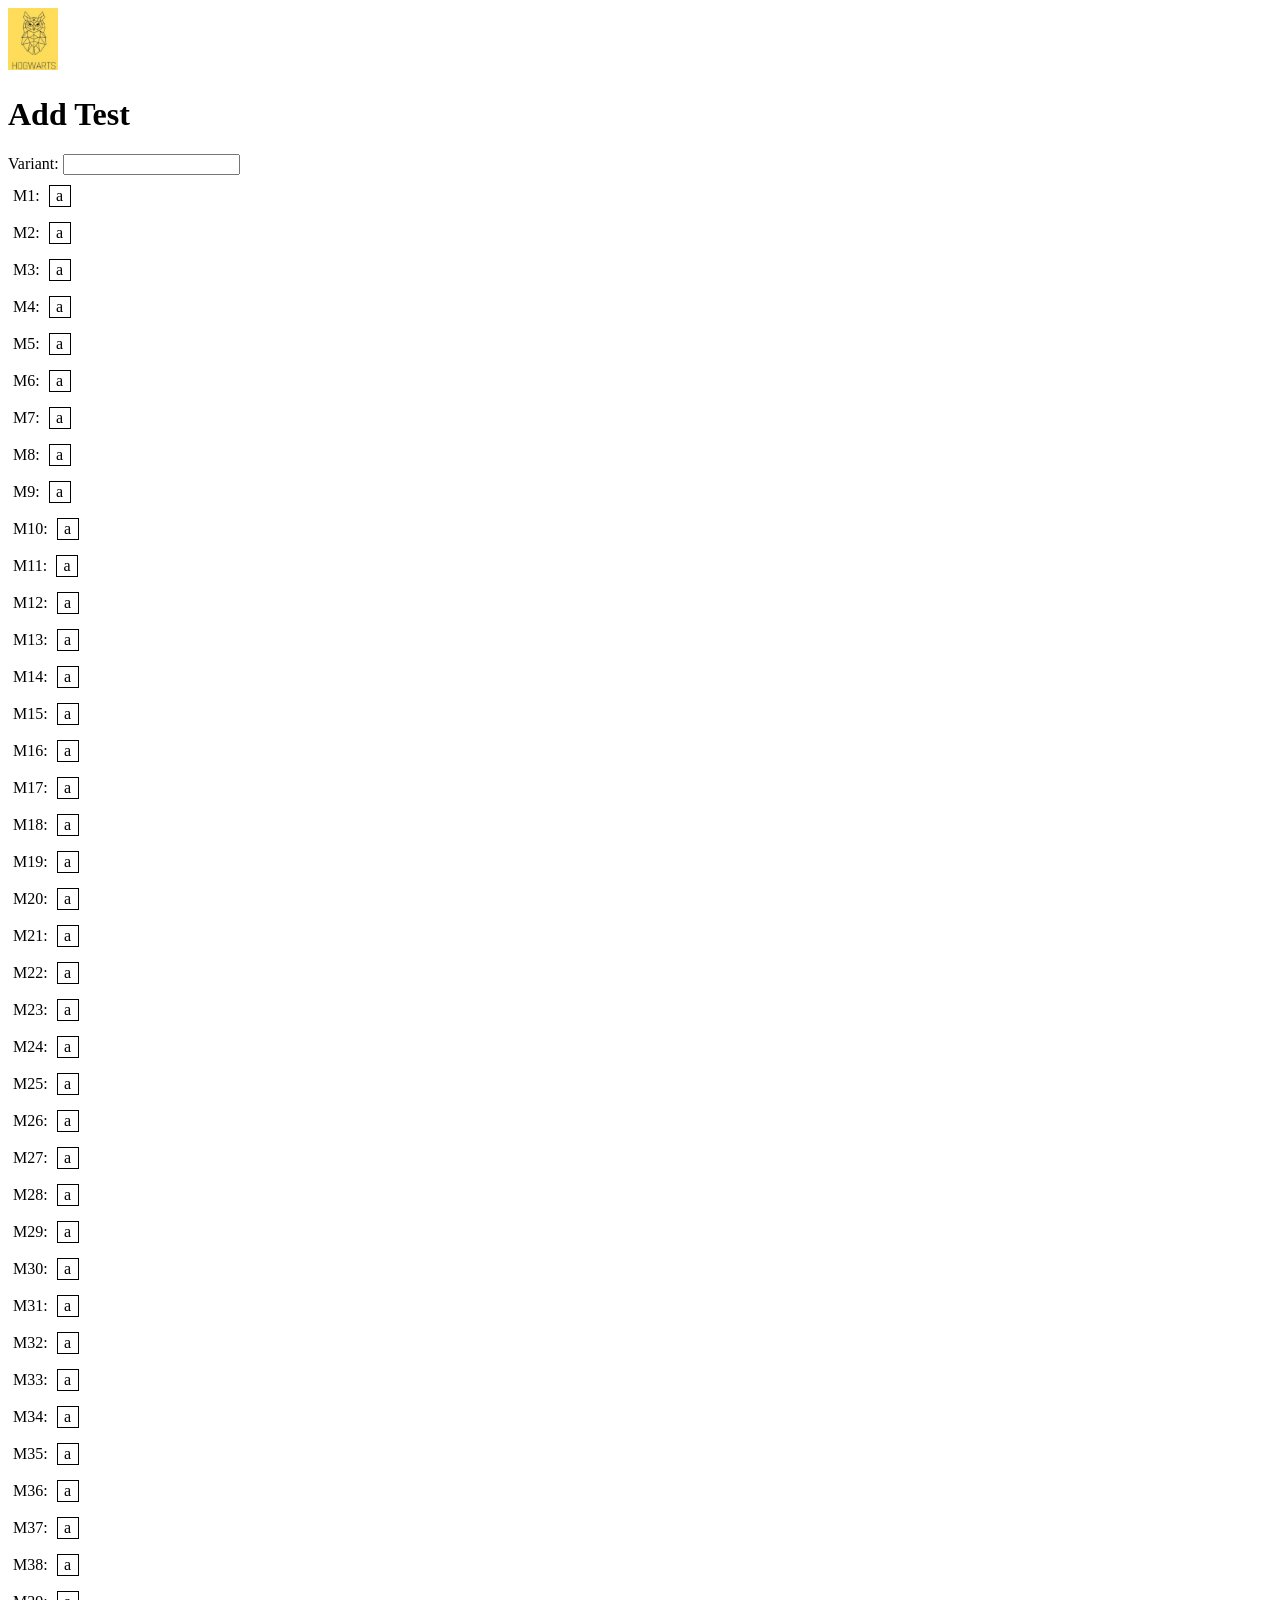
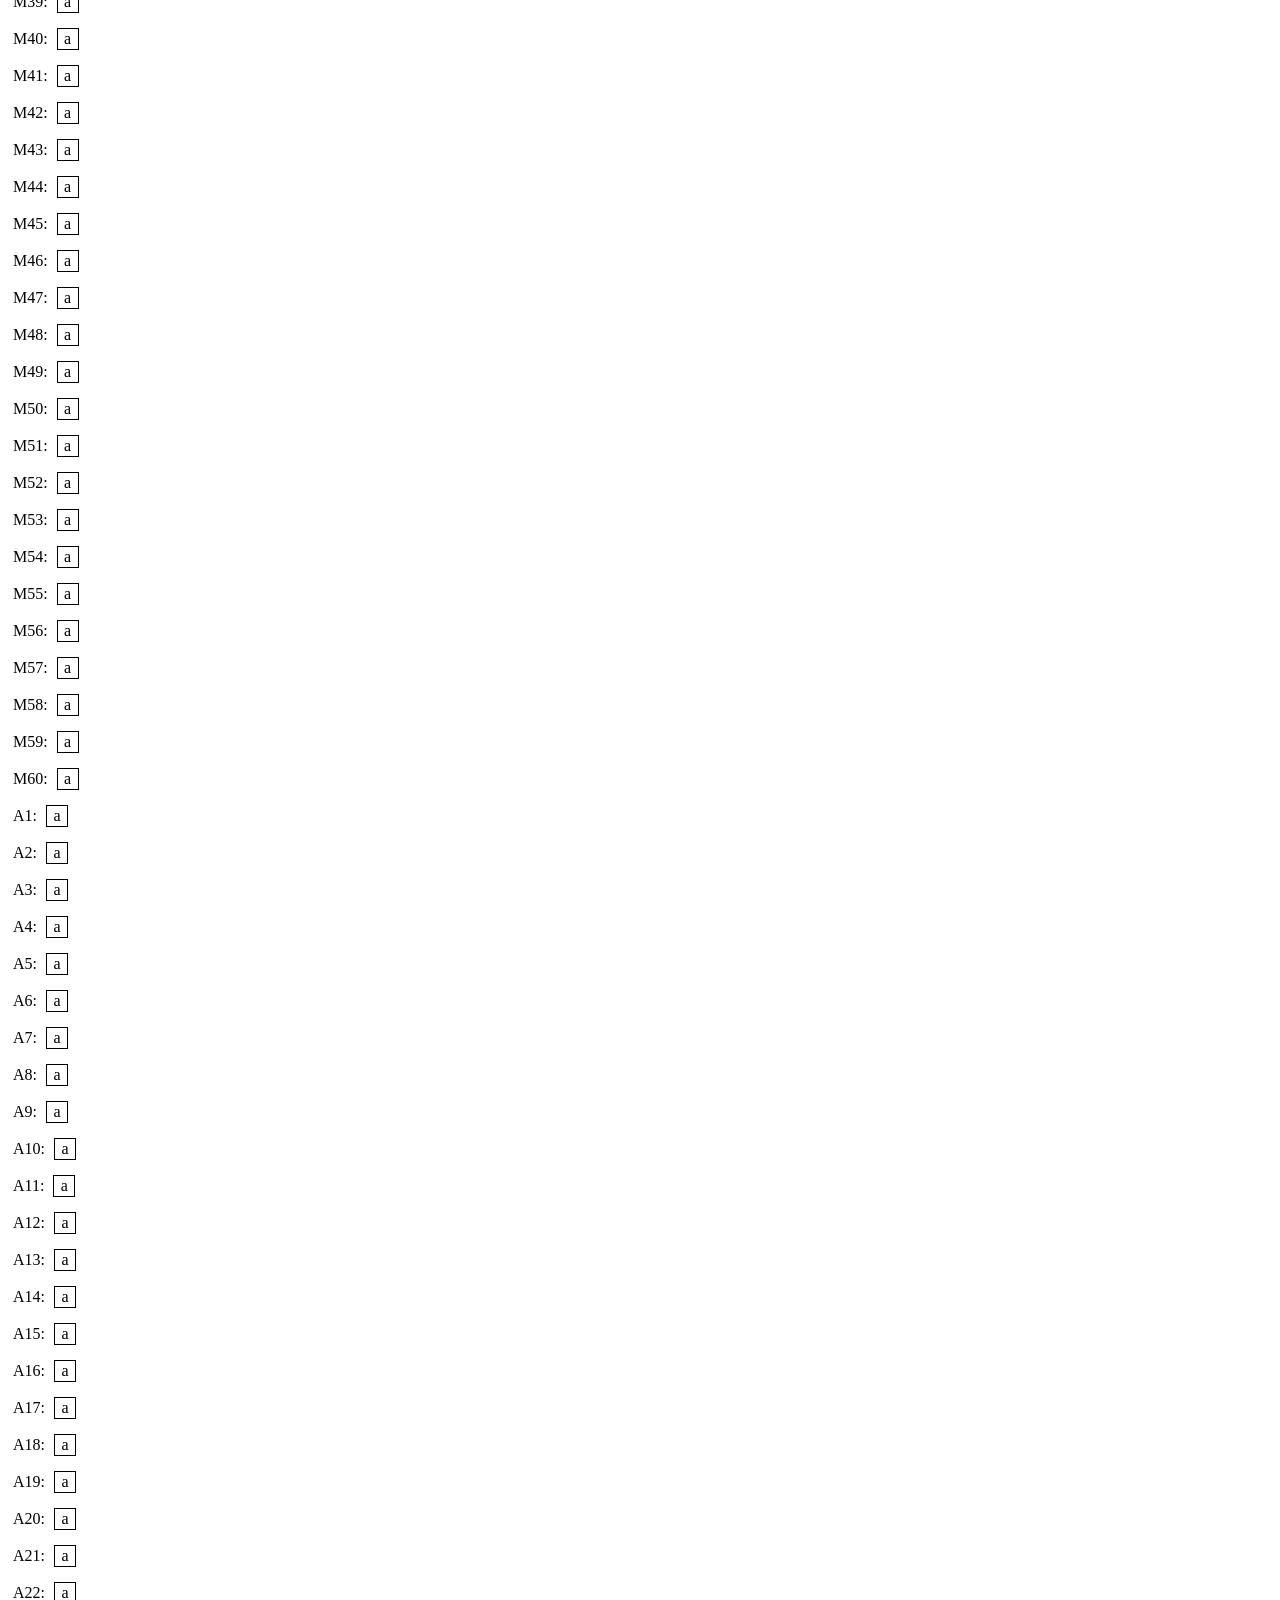
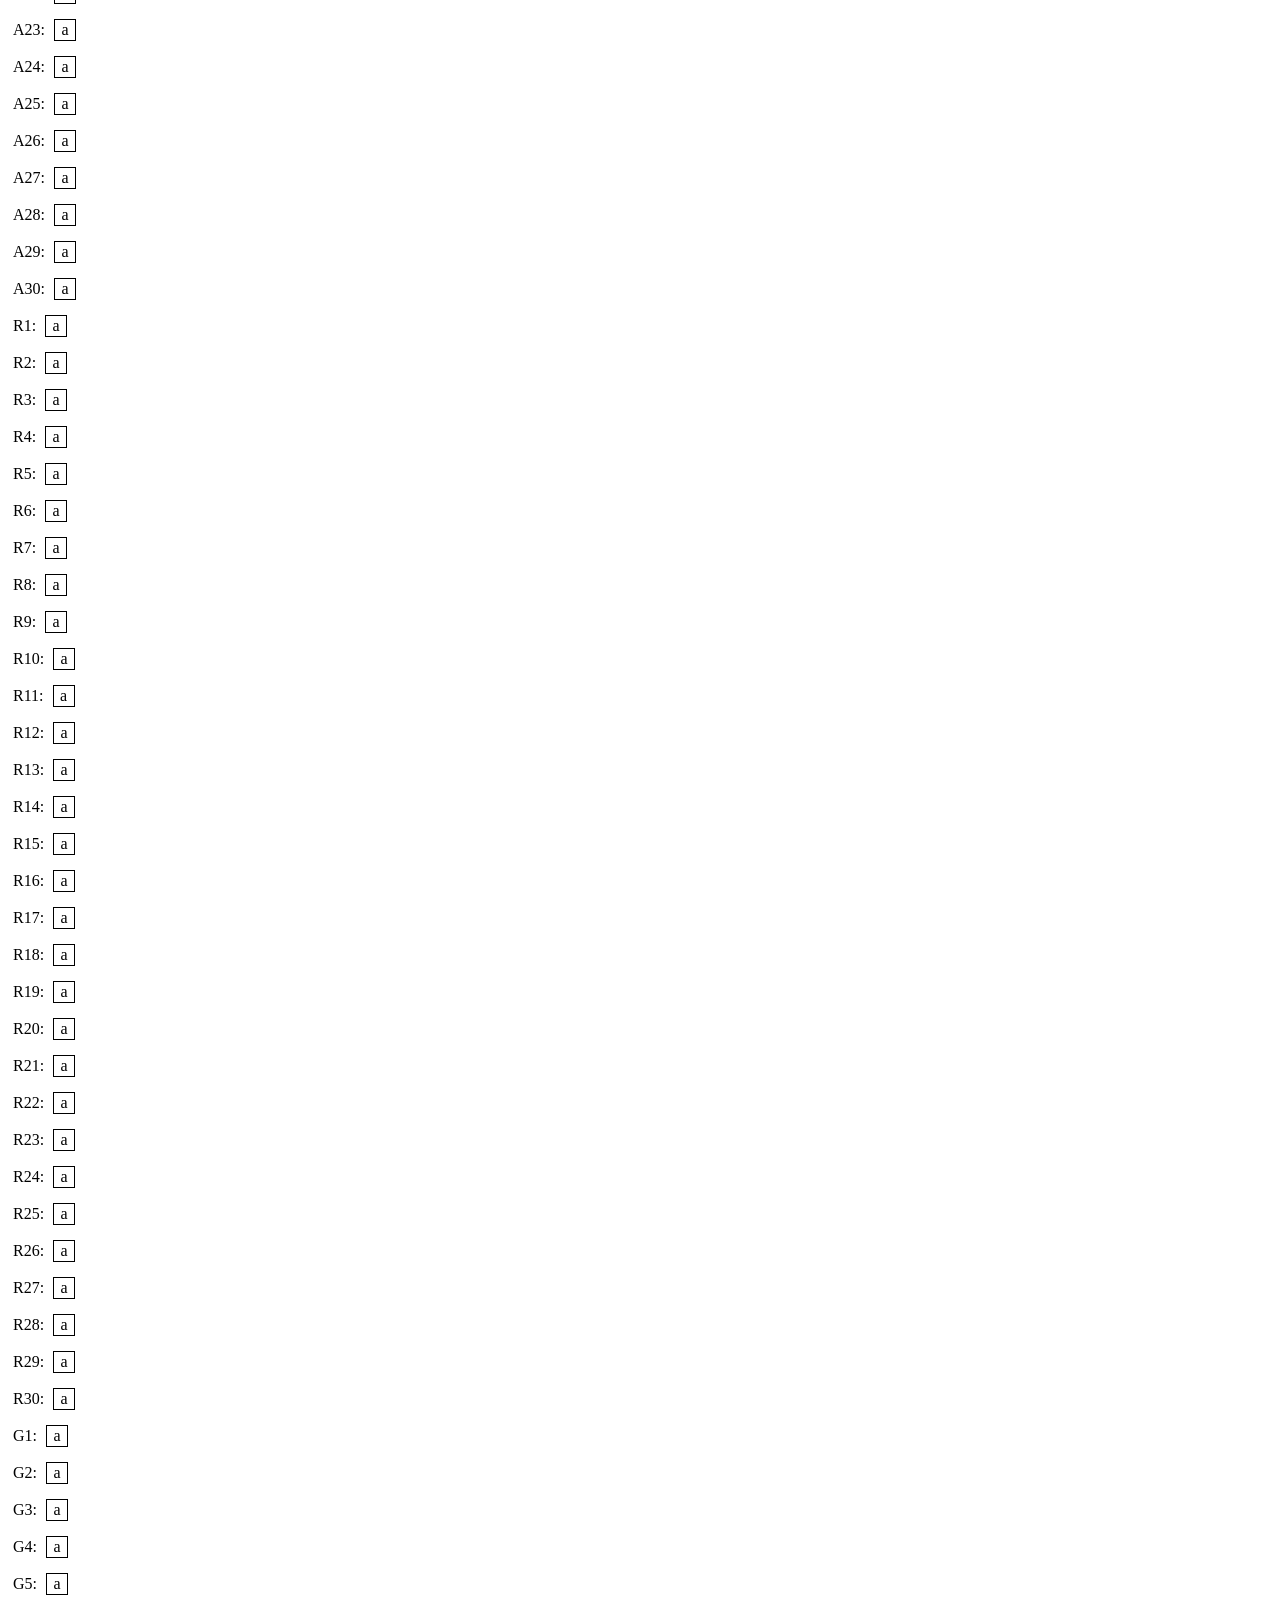
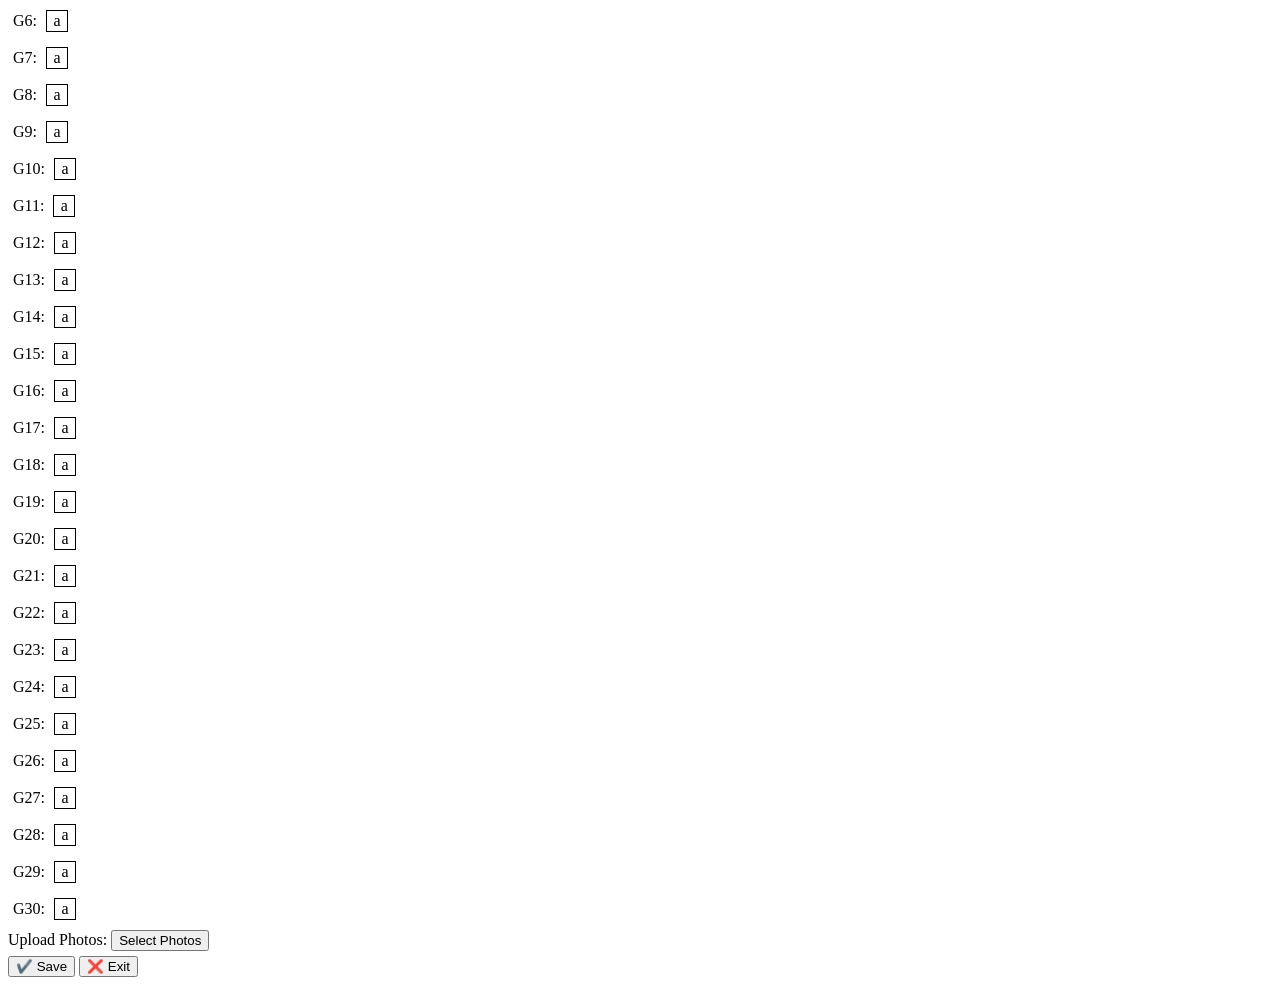
==== add_test.html @ 70cd1dec "first: version" ====
<!DOCTYPE html>
<html lang="en">
<head>
    <meta charset="UTF-8">
    <meta name="viewport" content="width=device-width, initial-scale=1.0">
    <title>Add Test</title>
    <link rel="stylesheet" href="style.css">
    <style>
        .photo-thumb {
          display: inline-block; margin: 5px; position: relative;
        }
        .photo-thumb button {
          position: absolute; top: 0; right: 0;
        }
    </style>
</head>
<body>
    <header>
        <img src="media/logo.jpg" alt="Хогвартс" class="logo">
    </header>
    <main>
        <h1>Add Test</h1>
        <form id="edit-test-form" enctype="multipart/form-data">
            <label for="variant">Variant:</label>
            <input type="text" id="variant" name="variant" required>

            <div>
                <label for="M1">M1:</label>
                <div id="M1" class="clickable-box" onclick="cycleLetter('M1')">а</div>
                <input type="hidden" id="M1-hidden" name="M1" value="а">
            </div>
            <div>
            <label for="M2">M2:</label>
            <div id="M2" class="clickable-box" onclick="cycleLetter('M2')">а</div>
            <input type="hidden" id="M2-hidden" name="M2" value="а">
            </div>
            <div>
            <label for="M3">M3:</label>
            <div id="M3" class="clickable-box" onclick="cycleLetter('M3')">а</div>
            <input type="hidden" id="M3-hidden" name="M3" value="а">
            </div>
            <div>
            <label for="M4">M4:</label>
            <div id="M4" class="clickable-box" onclick="cycleLetter('M4')">а</div>
            <input type="hidden" id="M4-hidden" name="M4" value="а">
            </div>
            <div>
            <label for="M5">M5:</label>
            <div id="M5" class="clickable-box" onclick="cycleLetter('M5')">а</div>
            <input type="hidden" id="M5-hidden" name="M5" value="а">
            </div>
            <div>
            <label for="M6">M6:</label>
            <div id="M6" class="clickable-box" onclick="cycleLetter('M6')">а</div>
            <input type="hidden" id="M6-hidden" name="M6" value="а">
            </div>
            <div>
            <label for="M7">M7:</label>
            <div id="M7" class="clickable-box" onclick="cycleLetter('M7')">а</div>
            <input type="hidden" id="M7-hidden" name="M7" value="а">
            </div>
            <div>
            <label for="M8">M8:</label>
            <div id="M8" class="clickable-box" onclick="cycleLetter('M8')">а</div>
            <input type="hidden" id="M8-hidden" name="M8" value="а">
            </div>
            <div>
            <label for="M9">M9:</label>
            <div id="M9" class="clickable-box" onclick="cycleLetter('M9')">а</div>
            <input type="hidden" id="M9-hidden" name="M9" value="а">
            </div>
            <div>
            <label for="M10">M10:</label>
            <div id="M10" class="clickable-box" onclick="cycleLetter('M10')">а</div>
            <input type="hidden" id="M10-hidden" name="M10" value="а">
            </div>
            <div>
            <label for="M11">M11:</label>
            <div id="M11" class="clickable-box" onclick="cycleLetter('M11')">а</div>
            <input type="hidden" id="M11-hidden" name="M11" value="а">
            </div>
            <div>
            <label for="M12">M12:</label>
            <div id="M12" class="clickable-box" onclick="cycleLetter('M12')">а</div>
            <input type="hidden" id="M12-hidden" name="M12" value="а">
            </div>
            <div>
            <label for="M13">M13:</label>
            <div id="M13" class="clickable-box" onclick="cycleLetter('M13')">а</div>
            <input type="hidden" id="M13-hidden" name="M13" value="а">
            </div>
            <div>
            <label for="M14">M14:</label>
            <div id="M14" class="clickable-box" onclick="cycleLetter('M14')">а</div>
            <input type="hidden" id="M14-hidden" name="M14" value="а">
            </div>
            <div>
            <label for="M15">M15:</label>
            <div id="M15" class="clickable-box" onclick="cycleLetter('M15')">а</div>
            <input type="hidden" id="M15-hidden" name="M15" value="а">
            </div>
            <div>
            <label for="M16">M16:</label>
            <div id="M16" class="clickable-box" onclick="cycleLetter('M16')">а</div>
            <input type="hidden" id="M16-hidden" name="M16" value="а">
            </div>
            <div>
            <label for="M17">M17:</label>
            <div id="M17" class="clickable-box" onclick="cycleLetter('M17')">а</div>
            <input type="hidden" id="M17-hidden" name="M17" value="а">
            </div>
            <div>
            <label for="M18">M18:</label>
            <div id="M18" class="clickable-box" onclick="cycleLetter('M18')">а</div>
            <input type="hidden" id="M18-hidden" name="M18" value="а">
            </div>
            <div>
            <label for="M19">M19:</label>
            <div id="M19" class="clickable-box" onclick="cycleLetter('M19')">а</div>
            <input type="hidden" id="M19-hidden" name="M19" value="а">
            </div>
            <div>
            <label for="M20">M20:</label>
            <div id="M20" class="clickable-box" onclick="cycleLetter('M20')">а</div>
            <input type="hidden" id="M20-hidden" name="M20" value="а">
            </div>
            <div>
            <label for="M21">M21:</label>
            <div id="M21" class="clickable-box" onclick="cycleLetter('M21')">а</div>
            <input type="hidden" id="M21-hidden" name="M21" value="а">
            </div>
            <div>
            <label for="M22">M22:</label>
            <div id="M22" class="clickable-box" onclick="cycleLetter('M22')">а</div>
            <input type="hidden" id="M22-hidden" name="M22" value="а">
            </div>
            <div>
            <label for="M23">M23:</label>
            <div id="M23" class="clickable-box" onclick="cycleLetter('M23')">а</div>
            <input type="hidden" id="M23-hidden" name="M23" value="а">
            </div>
            <div>
            <label for="M24">M24:</label>
            <div id="M24" class="clickable-box" onclick="cycleLetter('M24')">а</div>
            <input type="hidden" id="M24-hidden" name="M24" value="а">
            </div>
            <div>
            <label for="M25">M25:</label>
            <div id="M25" class="clickable-box" onclick="cycleLetter('M25')">а</div>
            <input type="hidden" id="M25-hidden" name="M25" value="а">
            </div>
            <div>
            <label for="M26">M26:</label>
            <div id="M26" class="clickable-box" onclick="cycleLetter('M26')">а</div>
            <input type="hidden" id="M26-hidden" name="M26" value="а">
            </div>
            <div>
            <label for="M27">M27:</label>
            <div id="M27" class="clickable-box" onclick="cycleLetter('M27')">а</div>
            <input type="hidden" id="M27-hidden" name="M27" value="а">
            </div>
            <div>
            <label for="M28">M28:</label>
            <div id="M28" class="clickable-box" onclick="cycleLetter('M28')">а</div>
            <input type="hidden" id="M28-hidden" name="M28" value="а">
            </div>
            <div>
            <label for="M29">M29:</label>
            <div id="M29" class="clickable-box" onclick="cycleLetter('M29')">а</div>
            <input type="hidden" id="M29-hidden" name="M29" value="а">
            </div>
            <div>
                <label for="M30">M30:</label>
                <div id="M30" class="clickable-box" onclick="cycleLetter('M30')">а</div>
                <input type="hidden" id="M30-hidden" name="M30" value="а">
            </div>
            <div>
                <label for="M31">M31:</label>
                <div id="M31" class="clickable-box" onclick="cycleLetter2('M31')">а</div>
                <input type="hidden" id="M31-hidden" name="M31" value="а">
            </div>
            <div>
            <label for="M32">M32:</label>
            <div id="M32" class="clickable-box" onclick="cycleLetter2('M32')">а</div>
            <input type="hidden" id="M32-hidden" name="M32" value="а">
            </div>
            <div>
            <label for="M33">M33:</label>
            <div id="M33" class="clickable-box" onclick="cycleLetter2('M33')">а</div>
            <input type="hidden" id="M33-hidden" name="M33" value="а">
            </div>
            <div>
            <label for="M34">M34:</label>
            <div id="M34" class="clickable-box" onclick="cycleLetter2('M34')">а</div>
            <input type="hidden" id="M34-hidden" name="M34" value="а">
            </div>
            <div>
            <label for="M35">M35:</label>
            <div id="M35" class="clickable-box" onclick="cycleLetter2('M35')">а</div>
            <input type="hidden" id="M35-hidden" name="M35" value="а">
            </div>
            <div>
            <label for="M36">M36:</label>
            <div id="M36" class="clickable-box" onclick="cycleLetter2('M36')">а</div>
            <input type="hidden" id="M36-hidden" name="M36" value="а">
            </div>
            <div>
            <label for="M37">M37:</label>
            <div id="M37" class="clickable-box" onclick="cycleLetter2('M37')">а</div>
            <input type="hidden" id="M37-hidden" name="M37" value="а">
            </div>
            <div>
            <label for="M38">M38:</label>
            <div id="M38" class="clickable-box" onclick="cycleLetter2('M38')">а</div>
            <input type="hidden" id="M38-hidden" name="M38" value="а">
            </div>
            <div>
            <label for="M39">M39:</label>
            <div id="M39" class="clickable-box" onclick="cycleLetter2('M39')">а</div>
            <input type="hidden" id="M39-hidden" name="M39" value="а">
            </div>
            <div>
            <label for="M40">M40:</label>
            <div id="M40" class="clickable-box" onclick="cycleLetter2('M40')">а</div>
            <input type="hidden" id="M40-hidden" name="M40" value="а">
            </div>
            <div>
            <label for="M41">M41:</label>
            <div id="M41" class="clickable-box" onclick="cycleLetter2('M41')">а</div>
            <input type="hidden" id="M41-hidden" name="M41" value="а">
            </div>
            <div>
            <label for="M42">M42:</label>
            <div id="M42" class="clickable-box" onclick="cycleLetter2('M42')">а</div>
            <input type="hidden" id="M42-hidden" name="M42" value="а">
            </div>
            <div>
            <label for="M43">M43:</label>
            <div id="M43" class="clickable-box" onclick="cycleLetter2('M43')">а</div>
            <input type="hidden" id="M43-hidden" name="M43" value="а">
            </div>
            <div>
            <label for="M44">M44:</label>
            <div id="M44" class="clickable-box" onclick="cycleLetter2('M44')">а</div>
            <input type="hidden" id="M44-hidden" name="M44" value="а">
            </div>
            <div>
            <label for="M45">M45:</label>
            <div id="M45" class="clickable-box" onclick="cycleLetter2('M45')">а</div>
            <input type="hidden" id="M45-hidden" name="M45" value="а">
            </div>
            <div>
            <label for="M46">M46:</label>
            <div id="M46" class="clickable-box" onclick="cycleLetter2('M46')">а</div>
            <input type="hidden" id="M46-hidden" name="M46" value="а">
            </div>
            <div>
            <label for="M47">M47:</label>
            <div id="M47" class="clickable-box" onclick="cycleLetter2('M47')">а</div>
            <input type="hidden" id="M47-hidden" name="M47" value="а">
            </div>
            <div>
            <label for="M48">M48:</label>
            <div id="M48" class="clickable-box" onclick="cycleLetter2('M48')">а</div>
            <input type="hidden" id="M48-hidden" name="M48" value="а">
            </div>
            <div>
            <label for="M49">M49:</label>
            <div id="M49" class="clickable-box" onclick="cycleLetter2('M49')">а</div>
            <input type="hidden" id="M49-hidden" name="M49" value="а">
            </div>
            <div>
            <label for="M50">M50:</label>
            <div id="M50" class="clickable-box" onclick="cycleLetter2('M50')">а</div>
            <input type="hidden" id="M50-hidden" name="M50" value="а">
            </div>
            <div>
            <label for="M51">M51:</label>
            <div id="M51" class="clickable-box" onclick="cycleLetter2('M51')">а</div>
            <input type="hidden" id="M51-hidden" name="M51" value="а">
            </div>
            <div>
            <label for="M52">M52:</label>
            <div id="M52" class="clickable-box" onclick="cycleLetter2('M52')">а</div>
            <input type="hidden" id="M52-hidden" name="M52" value="а">
            </div>
            <div>
            <label for="M53">M53:</label>
            <div id="M53" class="clickable-box" onclick="cycleLetter2('M53')">а</div>
            <input type="hidden" id="M53-hidden" name="M53" value="а">
            </div>
            <div>
            <label for="M54">M54:</label>
            <div id="M54" class="clickable-box" onclick="cycleLetter2('M54')">а</div>
            <input type="hidden" id="M54-hidden" name="M54" value="а">
            </div>
            <div>
            <label for="M55">M55:</label>
            <div id="M55" class="clickable-box" onclick="cycleLetter2('M55')">а</div>
            <input type="hidden" id="M55-hidden" name="M55" value="а">
            </div>
            <div>
            <label for="M56">M56:</label>
            <div id="M56" class="clickable-box" onclick="cycleLetter2('M56')">а</div>
            <input type="hidden" id="M56-hidden" name="M56" value="а">
            </div>
            <div>
            <label for="M57">M57:</label>
            <div id="M57" class="clickable-box" onclick="cycleLetter2('M57')">а</div>
            <input type="hidden" id="M57-hidden" name="M57" value="а">
            </div>
            <div>
            <label for="M58">M58:</label>
            <div id="M58" class="clickable-box" onclick="cycleLetter2('M58')">а</div>
            <input type="hidden" id="M58-hidden" name="M58" value="а">
            </div>
            <div>
            <label for="M59">M59:</label>
            <div id="M59" class="clickable-box" onclick="cycleLetter2('M59')">а</div>
            <input type="hidden" id="M59-hidden" name="M59" value="а">
            </div>
            <div>
            <label for="M60">M60:</label>
            <div id="M60" class="clickable-box" onclick="cycleLetter2('M60')">а</div>
            <input type="hidden" id="M60-hidden" name="M60" value="а">
            </div>
            <div>
                <label for="A1">A1:</label>
                <div id="A1" class="clickable-box" onclick="cycleLetter('A1')">а</div>
                <input type="hidden" id="A1-hidden" name="A1" value="а">
            </div>
            <div>
            <label for="A2">A2:</label>
            <div id="A2" class="clickable-box" onclick="cycleLetter('A2')">а</div>
            <input type="hidden" id="A2-hidden" name="A2" value="а">
            </div>
            <div>
            <label for="A3">A3:</label>
            <div id="A3" class="clickable-box" onclick="cycleLetter('A3')">а</div>
            <input type="hidden" id="A3-hidden" name="A3" value="а">
            </div>
            <div>
            <label for="A4">A4:</label>
            <div id="A4" class="clickable-box" onclick="cycleLetter('A4')">а</div>
            <input type="hidden" id="A4-hidden" name="A4" value="а">
            </div>
            <div>
            <label for="A5">A5:</label>
            <div id="A5" class="clickable-box" onclick="cycleLetter('A5')">а</div>
            <input type="hidden" id="A5-hidden" name="A5" value="а">
            </div>
            <div>
            <label for="A6">A6:</label>
            <div id="A6" class="clickable-box" onclick="cycleLetter('A6')">а</div>
            <input type="hidden" id="A6-hidden" name="A6" value="а">
            </div>
            <div>
            <label for="A7">A7:</label>
            <div id="A7" class="clickable-box" onclick="cycleLetter('A7')">а</div>
            <input type="hidden" id="A7-hidden" name="A7" value="а">
            </div>
            <div>
            <label for="A8">A8:</label>
            <div id="A8" class="clickable-box" onclick="cycleLetter('A8')">а</div>
            <input type="hidden" id="A8-hidden" name="A8" value="а">
            </div>
            <div>
            <label for="A9">A9:</label>
            <div id="A9" class="clickable-box" onclick="cycleLetter('A9')">а</div>
            <input type="hidden" id="A9-hidden" name="A9" value="а">
            </div>
            <div>
            <label for="A10">A10:</label>
            <div id="A10" class="clickable-box" onclick="cycleLetter('A10')">а</div>
            <input type="hidden" id="A10-hidden" name="A10" value="а">
            </div>
            <div>
            <label for="A11">A11:</label>
            <div id="A11" class="clickable-box" onclick="cycleLetter('A11')">а</div>
            <input type="hidden" id="A11-hidden" name="A11" value="а">
            </div>
            <div>
            <label for="A12">A12:</label>
            <div id="A12" class="clickable-box" onclick="cycleLetter('A12')">а</div>
            <input type="hidden" id="A12-hidden" name="A12" value="а">
            </div>
            <div>
            <label for="A13">A13:</label>
            <div id="A13" class="clickable-box" onclick="cycleLetter('A13')">а</div>
            <input type="hidden" id="A13-hidden" name="A13" value="а">
            </div>
            <div>
            <label for="A14">A14:</label>
            <div id="A14" class="clickable-box" onclick="cycleLetter('A14')">а</div>
            <input type="hidden" id="A14-hidden" name="A14" value="а">
            </div>
            <div>
            <label for="A15">A15:</label>
            <div id="A15" class="clickable-box" onclick="cycleLetter('A15')">а</div>
            <input type="hidden" id="A15-hidden" name="A15" value="а">
            </div>
            <div>
            <label for="A16">A16:</label>
            <div id="A16" class="clickable-box" onclick="cycleLetter('A16')">а</div>
            <input type="hidden" id="A16-hidden" name="A16" value="а">
            </div>
            <div>
            <label for="A17">A17:</label>
            <div id="A17" class="clickable-box" onclick="cycleLetter('A17')">а</div>
            <input type="hidden" id="A17-hidden" name="A17" value="а">
            </div>
            <div>
            <label for="A18">A18:</label>
            <div id="A18" class="clickable-box" onclick="cycleLetter('A18')">а</div>
            <input type="hidden" id="A18-hidden" name="A18" value="а">
            </div>
            <div>
            <label for="A19">A19:</label>
            <div id="A19" class="clickable-box" onclick="cycleLetter('A19')">а</div>
            <input type="hidden" id="A19-hidden" name="A19" value="а">
            </div>
            <div>
            <label for="A20">A20:</label>
            <div id="A20" class="clickable-box" onclick="cycleLetter('A20')">а</div>
            <input type="hidden" id="A20-hidden" name="A20" value="а">
            </div>
            <div>
            <label for="A21">A21:</label>
            <div id="A21" class="clickable-box" onclick="cycleLetter('A21')">а</div>
            <input type="hidden" id="A21-hidden" name="A21" value="а">
            </div>
            <div>
            <label for="A22">A22:</label>
            <div id="A22" class="clickable-box" onclick="cycleLetter('A22')">а</div>
            <input type="hidden" id="A22-hidden" name="A22" value="а">
            </div>
            <div>
            <label for="A23">A23:</label>
            <div id="A23" class="clickable-box" onclick="cycleLetter('A23')">а</div>
            <input type="hidden" id="A23-hidden" name="A23" value="а">
            </div>
            <div>
            <label for="A24">A24:</label>
            <div id="A24" class="clickable-box" onclick="cycleLetter('A24')">а</div>
            <input type="hidden" id="A24-hidden" name="A24" value="а">
            </div>
            <div>
            <label for="A25">A25:</label>
            <div id="A25" class="clickable-box" onclick="cycleLetter('A25')">а</div>
            <input type="hidden" id="A25-hidden" name="A25" value="а">
            </div>
            <div>
            <label for="A26">A26:</label>
            <div id="A26" class="clickable-box" onclick="cycleLetter('A26')">а</div>
            <input type="hidden" id="A26-hidden" name="A26" value="а">
            </div>
            <div>
            <label for="A27">A27:</label>
            <div id="A27" class="clickable-box" onclick="cycleLetter('A27')">а</div>
            <input type="hidden" id="A27-hidden" name="A27" value="а">
            </div>
            <div>
            <label for="A28">A28:</label>
            <div id="A28" class="clickable-box" onclick="cycleLetter('A28')">а</div>
            <input type="hidden" id="A28-hidden" name="A28" value="а">
            </div>
            <div>
            <label for="A29">A29:</label>
            <div id="A29" class="clickable-box" onclick="cycleLetter('A29')">а</div>
            <input type="hidden" id="A29-hidden" name="A29" value="а">
            </div>
            <div>
            <label for="A30">A30:</label>
            <div id="A30" class="clickable-box" onclick="cycleLetter('A30')">а</div>
            <input type="hidden" id="A30-hidden" name="A30" value="а">
            </div>
            <div>
                <label for="R1">R1:</label>
                <div id="R1" class="clickable-box" onclick="cycleLetter('R1')">а</div>
                <input type="hidden" id="R1-hidden" name="R1" value="а">
            </div>
            <div>
            <label for="R2">R2:</label>
            <div id="R2" class="clickable-box" onclick="cycleLetter('R2')">а</div>
            <input type="hidden" id="R2-hidden" name="R2" value="а">
            </div>
            <div>
            <label for="R3">R3:</label>
            <div id="R3" class="clickable-box" onclick="cycleLetter('R3')">а</div>
            <input type="hidden" id="R3-hidden" name="R3" value="а">
            </div>
            <div>
            <label for="R4">R4:</label>
            <div id="R4" class="clickable-box" onclick="cycleLetter('R4')">а</div>
            <input type="hidden" id="R4-hidden" name="R4" value="а">
            </div>
            <div>
            <label for="R5">R5:</label>
            <div id="R5" class="clickable-box" onclick="cycleLetter('R5')">а</div>
            <input type="hidden" id="R5-hidden" name="R5" value="а">
            </div>
            <div>
            <label for="R6">R6:</label>
            <div id="R6" class="clickable-box" onclick="cycleLetter('R6')">а</div>
            <input type="hidden" id="R6-hidden" name="R6" value="а">
            </div>
            <div>
            <label for="R7">R7:</label>
            <div id="R7" class="clickable-box" onclick="cycleLetter('R7')">а</div>
            <input type="hidden" id="R7-hidden" name="R7" value="а">
            </div>
            <div>
            <label for="R8">R8:</label>
            <div id="R8" class="clickable-box" onclick="cycleLetter('R8')">а</div>
            <input type="hidden" id="R8-hidden" name="R8" value="а">
            </div>
            <div>
            <label for="R9">R9:</label>
            <div id="R9" class="clickable-box" onclick="cycleLetter('R9')">а</div>
            <input type="hidden" id="R9-hidden" name="R9" value="а">
            </div>
            <div>
            <label for="R10">R10:</label>
            <div id="R10" class="clickable-box" onclick="cycleLetter('R10')">а</div>
            <input type="hidden" id="R10-hidden" name="R10" value="а">
            </div>
            <div>
            <label for="R11">R11:</label>
            <div id="R11" class="clickable-box" onclick="cycleLetter('R11')">а</div>
            <input type="hidden" id="R11-hidden" name="R11" value="а">
            </div>
            <div>
            <label for="R12">R12:</label>
            <div id="R12" class="clickable-box" onclick="cycleLetter('R12')">а</div>
            <input type="hidden" id="R12-hidden" name="R12" value="а">
            </div>
            <div>
            <label for="R13">R13:</label>
            <div id="R13" class="clickable-box" onclick="cycleLetter('R13')">а</div>
            <input type="hidden" id="R13-hidden" name="R13" value="а">
            </div>
            <div>
            <label for="R14">R14:</label>
            <div id="R14" class="clickable-box" onclick="cycleLetter('R14')">а</div>
            <input type="hidden" id="R14-hidden" name="R14" value="а">
            </div>
            <div>
            <label for="R15">R15:</label>
            <div id="R15" class="clickable-box" onclick="cycleLetter('R15')">а</div>
            <input type="hidden" id="R15-hidden" name="R15" value="а">
            </div>
            <div>
            <label for="R16">R16:</label>
            <div id="R16" class="clickable-box" onclick="cycleLetter('R16')">а</div>
            <input type="hidden" id="R16-hidden" name="R16" value="а">
            </div>
            <div>
            <label for="R17">R17:</label>
            <div id="R17" class="clickable-box" onclick="cycleLetter('R17')">а</div>
            <input type="hidden" id="R17-hidden" name="R17" value="а">
            </div>
            <div>
            <label for="R18">R18:</label>
            <div id="R18" class="clickable-box" onclick="cycleLetter('R18')">а</div>
            <input type="hidden" id="R18-hidden" name="R18" value="а">
            </div>
            <div>
            <label for="R19">R19:</label>
            <div id="R19" class="clickable-box" onclick="cycleLetter('R19')">а</div>
            <input type="hidden" id="R19-hidden" name="R19" value="а">
            </div>
            <div>
            <label for="R20">R20:</label>
            <div id="R20" class="clickable-box" onclick="cycleLetter('R20')">а</div>
            <input type="hidden" id="R20-hidden" name="R20" value="а">
            </div>
            <div>
            <label for="R21">R21:</label>
            <div id="R21" class="clickable-box" onclick="cycleLetter('R21')">а</div>
            <input type="hidden" id="R21-hidden" name="R21" value="а">
            </div>
            <div>
            <label for="R22">R22:</label>
            <div id="R22" class="clickable-box" onclick="cycleLetter('R22')">а</div>
            <input type="hidden" id="R22-hidden" name="R22" value="а">
            </div>
            <div>
            <label for="R23">R23:</label>
            <div id="R23" class="clickable-box" onclick="cycleLetter('R23')">а</div>
            <input type="hidden" id="R23-hidden" name="R23" value="а">
            </div>
            <div>
            <label for="R24">R24:</label>
            <div id="R24" class="clickable-box" onclick="cycleLetter('R24')">а</div>
            <input type="hidden" id="R24-hidden" name="R24" value="а">
            </div>
            <div>
            <label for="R25">R25:</label>
            <div id="R25" class="clickable-box" onclick="cycleLetter('R25')">а</div>
            <input type="hidden" id="R25-hidden" name="R25" value="а">
            </div>
            <div>
            <label for="R26">R26:</label>
            <div id="R26" class="clickable-box" onclick="cycleLetter('R26')">а</div>
            <input type="hidden" id="R26-hidden" name="R26" value="а">
            </div>
            <div>
            <label for="R27">R27:</label>
            <div id="R27" class="clickable-box" onclick="cycleLetter('R27')">а</div>
            <input type="hidden" id="R27-hidden" name="R27" value="а">
            </div>
            <div>
            <label for="R28">R28:</label>
            <div id="R28" class="clickable-box" onclick="cycleLetter('R28')">а</div>
            <input type="hidden" id="R28-hidden" name="R28" value="а">
            </div>
            <div>
            <label for="R29">R29:</label>
            <div id="R29" class="clickable-box" onclick="cycleLetter('R29')">а</div>
            <input type="hidden" id="R29-hidden" name="R29" value="а">
            </div>
            <div>
            <label for="R30">R30:</label>
            <div id="R30" class="clickable-box" onclick="cycleLetter('R30')">а</div>
            <input type="hidden" id="R30-hidden" name="R30" value="а">
            </div>
            <div>
                <label for="G1">G1:</label>
                <div id="G1" class="clickable-box" onclick="cycleLetter('G1')">а</div>
                <input type="hidden" id="G1-hidden" name="G1" value="а">
            </div>
            <div>
            <label for="G2">G2:</label>
            <div id="G2" class="clickable-box" onclick="cycleLetter('G2')">а</div>
            <input type="hidden" id="G2-hidden" name="G2" value="а">
            </div>
            <div>
            <label for="G3">G3:</label>
            <div id="G3" class="clickable-box" onclick="cycleLetter('G3')">а</div>
            <input type="hidden" id="G3-hidden" name="G3" value="а">
            </div>
            <div>
            <label for="G4">G4:</label>
            <div id="G4" class="clickable-box" onclick="cycleLetter('G4')">а</div>
            <input type="hidden" id="G4-hidden" name="G4" value="а">
            </div>
            <div>
            <label for="G5">G5:</label>
            <div id="G5" class="clickable-box" onclick="cycleLetter('G5')">а</div>
            <input type="hidden" id="G5-hidden" name="G5" value="а">
            </div>
            <div>
            <label for="G6">G6:</label>
            <div id="G6" class="clickable-box" onclick="cycleLetter('G6')">а</div>
            <input type="hidden" id="G6-hidden" name="G6" value="а">
            </div>
            <div>
            <label for="G7">G7:</label>
            <div id="G7" class="clickable-box" onclick="cycleLetter('G7')">а</div>
            <input type="hidden" id="G7-hidden" name="G7" value="а">
            </div>
            <div>
            <label for="G8">G8:</label>
            <div id="G8" class="clickable-box" onclick="cycleLetter('G8')">а</div>
            <input type="hidden" id="G8-hidden" name="G8" value="а">
            </div>
            <div>
            <label for="G9">G9:</label>
            <div id="G9" class="clickable-box" onclick="cycleLetter('G9')">а</div>
            <input type="hidden" id="G9-hidden" name="G9" value="а">
            </div>
            <div>
            <label for="G10">G10:</label>
            <div id="G10" class="clickable-box" onclick="cycleLetter('G10')">а</div>
            <input type="hidden" id="G10-hidden" name="G10" value="а">
            </div>
            <div>
            <label for="G11">G11:</label>
            <div id="G11" class="clickable-box" onclick="cycleLetter('G11')">а</div>
            <input type="hidden" id="G11-hidden" name="G11" value="а">
            </div>
            <div>
            <label for="G12">G12:</label>
            <div id="G12" class="clickable-box" onclick="cycleLetter('G12')">а</div>
            <input type="hidden" id="G12-hidden" name="G12" value="а">
            </div>
            <div>
            <label for="G13">G13:</label>
            <div id="G13" class="clickable-box" onclick="cycleLetter('G13')">а</div>
            <input type="hidden" id="G13-hidden" name="G13" value="а">
            </div>
            <div>
            <label for="G14">G14:</label>
            <div id="G14" class="clickable-box" onclick="cycleLetter('G14')">а</div>
            <input type="hidden" id="G14-hidden" name="G14" value="а">
            </div>
            <div>
            <label for="G15">G15:</label>
            <div id="G15" class="clickable-box" onclick="cycleLetter('G15')">а</div>
            <input type="hidden" id="G15-hidden" name="G15" value="а">
            </div>
            <div>
            <label for="G16">G16:</label>
            <div id="G16" class="clickable-box" onclick="cycleLetter('G16')">а</div>
            <input type="hidden" id="G16-hidden" name="G16" value="а">
            </div>
            <div>
            <label for="G17">G17:</label>
            <div id="G17" class="clickable-box" onclick="cycleLetter('G17')">а</div>
            <input type="hidden" id="G17-hidden" name="G17" value="а">
            </div>
            <div>
            <label for="G18">G18:</label>
            <div id="G18" class="clickable-box" onclick="cycleLetter('G18')">а</div>
            <input type="hidden" id="G18-hidden" name="G18" value="а">
            </div>
            <div>
            <label for="G19">G19:</label>
            <div id="G19" class="clickable-box" onclick="cycleLetter('G19')">а</div>
            <input type="hidden" id="G19-hidden" name="G19" value="а">
            </div>
            <div>
            <label for="G20">G20:</label>
            <div id="G20" class="clickable-box" onclick="cycleLetter('G20')">а</div>
            <input type="hidden" id="G20-hidden" name="G20" value="а">
            </div>
            <div>
            <label for="G21">G21:</label>
            <div id="G21" class="clickable-box" onclick="cycleLetter('G21')">а</div>
            <input type="hidden" id="G21-hidden" name="G21" value="а">
            </div>
            <div>
            <label for="G22">G22:</label>
            <div id="G22" class="clickable-box" onclick="cycleLetter('G22')">а</div>
            <input type="hidden" id="G22-hidden" name="G22" value="а">
            </div>
            <div>
            <label for="G23">G23:</label>
            <div id="G23" class="clickable-box" onclick="cycleLetter('G23')">а</div>
            <input type="hidden" id="G23-hidden" name="G23" value="а">
            </div>
            <div>
            <label for="G24">G24:</label>
            <div id="G24" class="clickable-box" onclick="cycleLetter('G24')">а</div>
            <input type="hidden" id="G24-hidden" name="G24" value="а">
            </div>
            <div>
            <label for="G25">G25:</label>
            <div id="G25" class="clickable-box" onclick="cycleLetter('G25')">а</div>
            <input type="hidden" id="G25-hidden" name="G25" value="а">
            </div>
            <div>
            <label for="G26">G26:</label>
            <div id="G26" class="clickable-box" onclick="cycleLetter('G26')">а</div>
            <input type="hidden" id="G26-hidden" name="G26" value="а">
            </div>
            <div>
            <label for="G27">G27:</label>
            <div id="G27" class="clickable-box" onclick="cycleLetter('G27')">а</div>
            <input type="hidden" id="G27-hidden" name="G27" value="а">
            </div>
            <div>
            <label for="G28">G28:</label>
            <div id="G28" class="clickable-box" onclick="cycleLetter('G28')">а</div>
            <input type="hidden" id="G28-hidden" name="G28" value="а">
            </div>
            <div>
            <label for="G29">G29:</label>
            <div id="G29" class="clickable-box" onclick="cycleLetter('G29')">а</div>
            <input type="hidden" id="G29-hidden" name="G29" value="а">
            </div>
            <div>
            <label for="G30">G30:</label>
            <div id="G30" class="clickable-box" onclick="cycleLetter('G30')">а</div>
            <input type="hidden" id="G30-hidden" name="G30" value="а">
            </div>

            <label for="photos">Upload Photos:</label>
            <input type="file" id="photos" name="photos" multiple accept="image/*" style="display:none">
            <button type="button" id="select-photos-btn">Select Photos</button>
            <div id="photo-preview-container"></div>
            
            <button type="submit">✔️ Save</button>
            <button type="button" onclick="window.location.href='archive.html'">❌ Exit</button>
        </form>
    </main>

    <script>
        const filesToUpload      = [];
        const photosInput        = document.getElementById('photos');
        const selectPhotosBtn    = document.getElementById('select-photos-btn');
        const previewContainer   = document.getElementById('photo-preview-container');
        const letters = ['а', 'б', 'в', 'г'];
        const letters2 = ['а', 'б', 'в', 'г', 'д'];

        selectPhotosBtn.addEventListener('click', () => photosInput.click());                                    // :contentReference[oaicite:16]{index=16}
        photosInput.addEventListener('change', e => {
        for (let file of Array.from(e.target.files)) filesToUpload.push(file);                                  // :contentReference[oaicite:17]{index=17}
        e.target.value = null; updatePhotoPreview();                                                           // :contentReference[oaicite:18]{index=18}
        });

        function updatePhotoPreview() {
        previewContainer.innerHTML = '';
        filesToUpload.forEach((file, idx) => {
            const reader = new FileReader();
            reader.onload = ev => {
            const d = document.createElement('div');
            d.className = 'photo-thumb';
            d.innerHTML = `
                <img src="${ev.target.result}" width="300" alt="${file.name}">
                <button type="button" data-idx="${idx}">X</button>
            `;
            previewContainer.appendChild(d);
            };
            reader.readAsDataURL(file);
        });
        }


        previewContainer.addEventListener('click', e => {
        if (e.target.tagName==='BUTTON') {
            const i = +e.target.dataset.idx;
            filesToUpload.splice(i, 1); updatePhotoPreview();                                                      // :contentReference[oaicite:20]{index=20}
        }
        });

        function cycleLetter(id) {
            const div = document.getElementById(id);
            const hiddenInput = document.getElementById(`${id}-hidden`);
            let currentLetter = div.textContent;
            let currentIndex = letters.indexOf(currentLetter);
            let nextIndex = (currentIndex + 1) % letters.length;
            div.textContent = letters[nextIndex];
            hiddenInput.value = letters[nextIndex];
        }
        function cycleLetter2(id) {
            const div = document.getElementById(id);
            const hiddenInput = document.getElementById(`${id}-hidden`);
            let currentLetter = div.textContent;
            let currentIndex = letters2.indexOf(currentLetter);
            let nextIndex = (currentIndex + 1) % letters2.length;
            div.textContent = letters2[nextIndex];
            hiddenInput.value = letters2[nextIndex];
        }
        const urlParams = new URLSearchParams(window.location.search);
        // const variant = urlParams.get('variant');
        // const apiUrl = `http://localhost:8000/test/${variant}`; // Adjust the URL to match your FastAPI server

        document.getElementById('edit-test-form').addEventListener('submit', async (event) => {
            event.preventDefault();
            const test = {
                variant: document.getElementById('variant').value,
                M1: document.getElementById('M1-hidden').value,
                M2: document.getElementById('M2-hidden').value,
                M3: document.getElementById('M3-hidden').value,
                M4: document.getElementById('M4-hidden').value,
                M5: document.getElementById('M5-hidden').value,
                M6: document.getElementById('M6-hidden').value,
                M7: document.getElementById('M7-hidden').value,
                M8: document.getElementById('M8-hidden').value,
                M9: document.getElementById('M9-hidden').value,
                M10: document.getElementById('M10-hidden').value,
                M11: document.getElementById('M11-hidden').value,
                M12: document.getElementById('M12-hidden').value,
                M13: document.getElementById('M13-hidden').value,
                M14: document.getElementById('M14-hidden').value,
                M15: document.getElementById('M15-hidden').value,
                M16: document.getElementById('M16-hidden').value,
                M17: document.getElementById('M17-hidden').value,
                M18: document.getElementById('M18-hidden').value,
                M19: document.getElementById('M19-hidden').value,
                M20: document.getElementById('M20-hidden').value,
                M21: document.getElementById('M21-hidden').value,
                M22: document.getElementById('M22-hidden').value,
                M23: document.getElementById('M23-hidden').value,
                M24: document.getElementById('M24-hidden').value,
                M25: document.getElementById('M25-hidden').value,
                M26: document.getElementById('M26-hidden').value,
                M27: document.getElementById('M27-hidden').value,
                M28: document.getElementById('M28-hidden').value,
                M29: document.getElementById('M29-hidden').value,
                M30: document.getElementById('M30-hidden').value,
                M31: document.getElementById('M31-hidden').value,
                M32: document.getElementById('M32-hidden').value,
                M33: document.getElementById('M33-hidden').value,
                M34: document.getElementById('M34-hidden').value,
                M35: document.getElementById('M35-hidden').value,
                M36: document.getElementById('M36-hidden').value,
                M37: document.getElementById('M37-hidden').value,
                M38: document.getElementById('M38-hidden').value,
                M39: document.getElementById('M39-hidden').value,
                M40: document.getElementById('M40-hidden').value,
                M41: document.getElementById('M41-hidden').value,
                M42: document.getElementById('M42-hidden').value,
                M43: document.getElementById('M43-hidden').value,
                M44: document.getElementById('M44-hidden').value,
                M45: document.getElementById('M45-hidden').value,
                M46: document.getElementById('M46-hidden').value,
                M47: document.getElementById('M47-hidden').value,
                M48: document.getElementById('M48-hidden').value,
                M49: document.getElementById('M49-hidden').value,
                M50: document.getElementById('M50-hidden').value,
                M51: document.getElementById('M51-hidden').value,
                M52: document.getElementById('M52-hidden').value,
                M53: document.getElementById('M53-hidden').value,
                M54: document.getElementById('M54-hidden').value,
                M55: document.getElementById('M55-hidden').value,
                M56: document.getElementById('M56-hidden').value,
                M57: document.getElementById('M57-hidden').value,
                M58: document.getElementById('M58-hidden').value,
                M59: document.getElementById('M59-hidden').value,
                M60: document.getElementById('M60-hidden').value,
                A1: document.getElementById('A1-hidden').value,
                A2: document.getElementById('A2-hidden').value,
                A3: document.getElementById('A3-hidden').value,
                A4: document.getElementById('A4-hidden').value,
                A5: document.getElementById('A5-hidden').value,
                A6: document.getElementById('A6-hidden').value,
                A7: document.getElementById('A7-hidden').value,
                A8: document.getElementById('A8-hidden').value,
                A9: document.getElementById('A9-hidden').value,
                A10: document.getElementById('A10-hidden').value,
                A11: document.getElementById('A11-hidden').value,
                A12: document.getElementById('A12-hidden').value,
                A13: document.getElementById('A13-hidden').value,
                A14: document.getElementById('A14-hidden').value,
                A15: document.getElementById('A15-hidden').value,
                A16: document.getElementById('A16-hidden').value,
                A17: document.getElementById('A17-hidden').value,
                A18: document.getElementById('A18-hidden').value,
                A19: document.getElementById('A19-hidden').value,
                A20: document.getElementById('A20-hidden').value,
                A21: document.getElementById('A21-hidden').value,
                A22: document.getElementById('A22-hidden').value,
                A23: document.getElementById('A23-hidden').value,
                A24: document.getElementById('A24-hidden').value,
                A25: document.getElementById('A25-hidden').value,
                A26: document.getElementById('A26-hidden').value,
                A27: document.getElementById('A27-hidden').value,
                A28: document.getElementById('A28-hidden').value,
                A29: document.getElementById('A29-hidden').value,
                A30: document.getElementById('A30-hidden').value,
                R1: document.getElementById('R1-hidden').value,
                R2: document.getElementById('R2-hidden').value,
                R3: document.getElementById('R3-hidden').value,
                R4: document.getElementById('R4-hidden').value,
                R5: document.getElementById('R5-hidden').value,
                R6: document.getElementById('R6-hidden').value,
                R7: document.getElementById('R7-hidden').value,
                R8: document.getElementById('R8-hidden').value,
                R9: document.getElementById('R9-hidden').value,
                R10: document.getElementById('R10-hidden').value,
                R11: document.getElementById('R11-hidden').value,
                R12: document.getElementById('R12-hidden').value,
                R13: document.getElementById('R13-hidden').value,
                R14: document.getElementById('R14-hidden').value,
                R15: document.getElementById('R15-hidden').value,
                R16: document.getElementById('R16-hidden').value,
                R17: document.getElementById('R17-hidden').value,
                R18: document.getElementById('R18-hidden').value,
                R19: document.getElementById('R19-hidden').value,
                R20: document.getElementById('R20-hidden').value,
                R21: document.getElementById('R21-hidden').value,
                R22: document.getElementById('R22-hidden').value,
                R23: document.getElementById('R23-hidden').value,
                R24: document.getElementById('R24-hidden').value,
                R25: document.getElementById('R25-hidden').value,
                R26: document.getElementById('R26-hidden').value,
                R27: document.getElementById('R27-hidden').value,
                R28: document.getElementById('R28-hidden').value,
                R29: document.getElementById('R29-hidden').value,
                R30: document.getElementById('R30-hidden').value,
                G1: document.getElementById('G1-hidden').value,
                G2: document.getElementById('G2-hidden').value,
                G3: document.getElementById('G3-hidden').value,
                G4: document.getElementById('G4-hidden').value,
                G5: document.getElementById('G5-hidden').value,
                G6: document.getElementById('G6-hidden').value,
                G7: document.getElementById('G7-hidden').value,
                G8: document.getElementById('G8-hidden').value,
                G9: document.getElementById('G9-hidden').value,
                G10: document.getElementById('G10-hidden').value,
                G11: document.getElementById('G11-hidden').value,
                G12: document.getElementById('G12-hidden').value,
                G13: document.getElementById('G13-hidden').value,
                G14: document.getElementById('G14-hidden').value,
                G15: document.getElementById('G15-hidden').value,
                G16: document.getElementById('G16-hidden').value,
                G17: document.getElementById('G17-hidden').value,
                G18: document.getElementById('G18-hidden').value,
                G19: document.getElementById('G19-hidden').value,
                G20: document.getElementById('G20-hidden').value,
                G21: document.getElementById('G21-hidden').value,
                G22: document.getElementById('G22-hidden').value,
                G23: document.getElementById('G23-hidden').value,
                G24: document.getElementById('G24-hidden').value,
                G25: document.getElementById('G25-hidden').value,
                G26: document.getElementById('G26-hidden').value,
                G27: document.getElementById('G27-hidden').value,
                G28: document.getElementById('G28-hidden').value,
                G29: document.getElementById('G29-hidden').value,
                G30: document.getElementById('G30-hidden').value,
            };
            // 2) Build the FormData
            const formData = new FormData();
            
            formData.append('test_json', JSON.stringify(test));
            // photos is List[UploadFile]
            filesToUpload.forEach(file => formData.append('photos', file));
            try {
                await fetch(`http://localhost:8000/test`, {
                    method: 'POST',
                    body: formData
                });
                window.location.href = 'archive.html'; // Redirect back to archive
            } catch (error) {
                console.error('Failed to save test:', error);
            }
        });
    </script>
    <style>
        .clickable-box {
            display: inline-block;
            width: 20px;
            height: 20px;
            border: 1px solid #000;
            text-align: center;
            line-height: 20px;
            cursor: pointer;
            user-select: none; /* Prevent text selection */
        }
        div {
            margin: 5px;
        }
    </style>
</body>
</html>
---- style.css ----
.logo {
    width: 50px;
    height: auto;
}
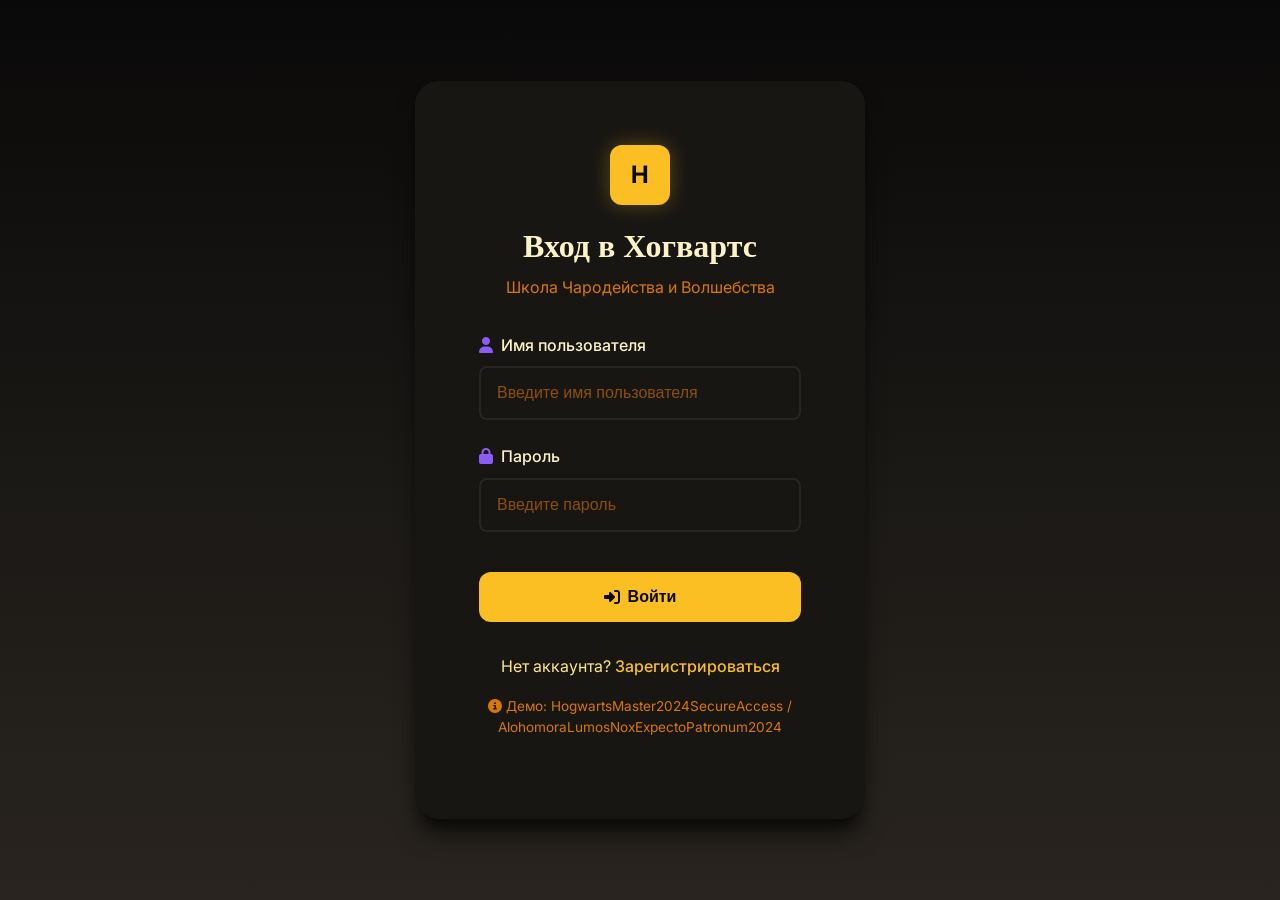
==== commit 51837da2: "feat: deploy first stable version" ====
--- a/add_test.html
+++ b/add_test.html
@@ -1,10 +1,26 @@
 <!DOCTYPE html>
-<html lang="en">
+<html lang="ru">
 <head>
     <meta charset="UTF-8">
     <meta name="viewport" content="width=device-width, initial-scale=1.0">
-    <title>Add Test</title>
-    <link rel="stylesheet" href="style.css">
+    <title>Добавить тест - Хогвартс</title>
+    <link rel="icon" type="image/svg+xml" href="favicon.svg">
+    <link rel="stylesheet" href="styles/main.css">
+    <link rel="stylesheet" href="https://cdnjs.cloudflare.com/ajax/libs/font-awesome/6.4.0/css/all.min.css">
+    <script>
+        (function() {
+          const role = localStorage.getItem('role')
+          const page = window.location.pathname.split('/').pop()
+          const allowedForStudent = ['index.html','profile.html','check.html','online_test.html']
+          if (!role) {
+            if (page !== 'login.html') location.href = 'login.html'
+            return
+          }
+          if (role === 'student' && !allowedForStudent.includes(page)) {
+            location.href = 'unauthorized.html'
+          }
+        })()
+    </script>
     <style>
         .photo-thumb {
           display: inline-block; margin: 5px; position: relative;
@@ -12,14 +28,54 @@
         .photo-thumb button {
           position: absolute; top: 0; right: 0;
         }
+        .clickable-box {
+            display: inline-block;
+            padding: 0.5rem 1rem;
+            border: 2px solid var(--border-primary);
+            border-radius: var(--radius-md);
+            cursor: pointer;
+            background: var(--bg-card);
+            transition: all var(--transition-fast);
+        }
+        .clickable-box:hover {
+            border-color: var(--primary-purple);
+        }
     </style>
 </head>
 <body>
-    <header>
-        <img src="media/logo.jpg" alt="Хогвартс" class="logo">
-    </header>
-    <main>
-        <h1>Add Test</h1>
+    <!-- Navigation -->
+    <nav class="navbar" id="navbar">
+        <div class="nav-container">
+            <a href="index.html" class="nav-logo">
+                <div class="logo-icon">H</div>
+                <span>Хогвартс</span>
+            </a>
+            <div class="nav-menu" id="nav-menu">
+                <a href="index.html" class="nav-link">Главная</a>
+                <a href="check.html" class="nav-link">Проверка</a>
+                <a href="archive.html" class="nav-link">Архив</a>
+                <a href="online_test.html" class="nav-link">Онлайн тест</a>
+                <a href="profile.html" class="nav-link">Профиль</a>
+            </div>
+            <div class="nav-controls">
+                <button class="btn btn-primary" id="logout-btn" style="padding: 0.5rem 1rem; font-size: 0.9rem;">
+                    <i class="fas fa-sign-out-alt"></i> Выйти
+                </button>
+                <button class="mobile-menu-toggle" id="mobile-menu-toggle">
+                    <span></span><span></span><span></span>
+                </button>
+            </div>
+        </div>
+    </nav>
+
+    <main style="padding-top: 100px;">
+        <div class="container">
+            <div class="section-header">
+                <h1 class="section-title text-gradient">Добавить тест</h1>
+                <p class="section-subtitle">Создайте новый вариант теста</p>
+            </div>
+            
+            <div class="card">
         <form id="edit-test-form" enctype="multipart/form-data">
             <label for="variant">Variant:</label>
             <input type="text" id="variant" name="variant" required>
@@ -1033,5 +1089,29 @@
             margin: 5px;
         }
     </style>
+    </div>
+    </div>
+    </main>
+
+    <footer class="footer">
+        <div class="footer-content">
+            <div class="footer-logo"><i class="fas fa-hat-wizard"></i> Хогвартс</div>
+            <div class="footer-copy">© 2024 Школа Чародейства и Волшебства</div>
+        </div>
+    </footer>
+
+    <script>
+        // Mobile menu toggle
+        document.getElementById('mobile-menu-toggle').addEventListener('click', function() {
+            document.getElementById('nav-menu').classList.toggle('active');
+            this.classList.toggle('active');
+        });
+
+        // Logout
+        document.getElementById('logout-btn').addEventListener('click', function() {
+            localStorage.clear();
+            window.location.href = 'login.html';
+        });
+    </script>
 </body>
 </html>
--- a/styles/main.css
+++ b/styles/main.css
@@ -0,0 +1,626 @@
+/* Hogwarts School - Main Styles */
+@import url('core.css');
+
+/* Google Fonts */
+@import url('https://fonts.googleapis.com/css2?family=Cinzel:wght@400;500;600;700&family=Inter:wght@300;400;500;600;700&display=swap');
+
+/* Reset and Base Styles */
+* {
+  margin: 0;
+  padding: 0;
+  box-sizing: border-box;
+}
+
+html {
+  scroll-behavior: smooth;
+  font-size: 16px;
+}
+
+body {
+  font-family: var(--font-family-primary);
+  background-color: var(--bg-primary);
+  color: var(--text-primary);
+  line-height: 1.6;
+  overflow-x: hidden;
+  transition: background-color var(--transition-normal), color var(--transition-normal);
+}
+
+/* Typography */
+h1, h2, h3, h4, h5, h6 {
+  font-family: var(--font-family-heading);
+  font-weight: 600;
+  line-height: 1.2;
+  margin-bottom: var(--spacing-md);
+}
+
+h1 { font-size: 3rem; }
+h2 { font-size: 2.25rem; }
+h3 { font-size: 1.75rem; }
+h4 { font-size: 1.5rem; }
+h5 { font-size: 1.25rem; }
+h6 { font-size: 1.125rem; }
+
+p {
+  margin-bottom: var(--spacing-md);
+  color: var(--text-secondary);
+}
+
+a {
+  color: var(--text-secondary);
+  text-decoration: none;
+  transition: color var(--transition-fast);
+  font-weight: 500;
+}
+
+a:hover {
+  color: var(--primary-gold);
+  text-shadow: 0 0 10px rgba(251, 191, 36, 0.3);
+}
+
+/* ===== NAVIGATION ===== */
+.navbar {
+  position: fixed;
+  top: 0;
+  left: 0;
+  width: 100%;
+  background: var(--bg-overlay);
+  backdrop-filter: blur(10px);
+  -webkit-backdrop-filter: blur(10px);
+  border-bottom: 1px solid var(--border-primary);
+  z-index: 9999;
+  transition: all var(--transition-normal);
+}
+
+.navbar.scrolled {
+  box-shadow: var(--shadow-md);
+}
+
+.nav-container {
+  display: flex;
+  align-items: center;
+  justify-content: space-between;
+  padding: var(--spacing-md) var(--spacing-xl);
+  max-width: 1400px;
+  margin: 0 auto;
+}
+
+.nav-logo {
+  display: flex;
+  align-items: center;
+  gap: var(--spacing-sm);
+  font-family: var(--font-family-heading);
+  font-weight: 700;
+  font-size: 1.25rem;
+  color: var(--text-primary);
+  text-decoration: none;
+  transition: all var(--transition-fast);
+}
+
+.nav-logo:hover {
+  color: var(--primary-gold);
+  transform: scale(1.02);
+}
+
+.logo-icon {
+  width: 40px;
+  height: 40px;
+  display: flex;
+  align-items: center;
+  justify-content: center;
+  background: var(--primary-gold);
+  border-radius: var(--radius-lg);
+  color: var(--bg-primary);
+  font-weight: bold;
+  box-shadow: 0 0 10px rgba(251, 191, 36, 0.3);
+}
+
+.nav-menu {
+  display: flex;
+  align-items: center;
+  gap: var(--spacing-lg);
+}
+
+.nav-link {
+  color: var(--text-secondary);
+  font-weight: 500;
+  padding: var(--spacing-sm) var(--spacing-md);
+  border-radius: var(--radius-md);
+  transition: all var(--transition-fast);
+  position: relative;
+  font-size: 0.95rem;
+}
+
+.nav-link:hover,
+.nav-link.active {
+  color: var(--primary-gold);
+  background: rgba(251, 191, 36, 0.1);
+}
+
+.nav-controls {
+  display: flex;
+  align-items: center;
+  gap: var(--spacing-md);
+}
+
+/* Mobile Menu Toggle */
+.mobile-menu-toggle {
+  display: none;
+  flex-direction: column;
+  gap: 4px;
+  background: none;
+  border: none;
+  cursor: pointer;
+  padding: var(--spacing-sm);
+}
+
+.mobile-menu-toggle span {
+  width: 25px;
+  height: 3px;
+  background: var(--text-primary);
+  border-radius: 2px;
+  transition: all var(--transition-fast);
+}
+
+/* ===== BUTTONS ===== */
+.btn {
+  padding: var(--spacing-md) var(--spacing-xl);
+  border-radius: var(--radius-lg);
+  font-weight: 600;
+  font-size: 1rem;
+  cursor: pointer;
+  transition: all var(--transition-fast);
+  border: none;
+  display: inline-flex;
+  align-items: center;
+  justify-content: center;
+  gap: var(--spacing-sm);
+  text-decoration: none;
+  position: relative;
+  overflow: hidden;
+}
+
+.btn::before {
+  content: '';
+  position: absolute;
+  top: 0;
+  left: -100%;
+  width: 100%;
+  height: 100%;
+  background: linear-gradient(90deg, transparent, rgba(255, 255, 255, 0.2), transparent);
+  transition: left var(--transition-normal);
+}
+
+.btn:hover::before {
+  left: 100%;
+}
+
+.btn:hover {
+  transform: translateY(-2px);
+  box-shadow: var(--shadow-lg);
+}
+
+.btn-primary {
+  background: var(--primary-gold);
+  border: none;
+  color: var(--bg-primary);
+  font-weight: 600;
+}
+
+.btn-primary:hover {
+  background: var(--secondary-gold);
+  color: var(--bg-primary);
+  box-shadow: 0 0 20px rgba(251, 191, 36, 0.4);
+}
+
+.btn-secondary {
+  background: transparent;
+  color: var(--text-secondary);
+  border: 2px solid var(--border-secondary);
+}
+
+.btn-secondary:hover {
+  background: rgba(251, 191, 36, 0.1);
+  border-color: var(--primary-gold);
+  color: var(--primary-gold);
+}
+
+.btn-gold {
+  background: var(--primary-gold);
+  color: #1c1917;
+}
+
+.btn-gold:hover {
+  background: var(--secondary-gold);
+  color: #1c1917;
+}
+
+/* ===== HERO SECTION ===== */
+.hero-section {
+  min-height: 100vh;
+  background: var(--gradient-hero);
+  display: flex;
+  align-items: center;
+  justify-content: center;
+  position: relative;
+  padding-top: 80px;
+  overflow: hidden;
+}
+
+.hero-section::before {
+  content: '';
+  position: absolute;
+  top: 0;
+  left: 0;
+  width: 100%;
+  height: 100%;
+  background: url('data:image/svg+xml,<svg xmlns="http://www.w3.org/2000/svg" viewBox="0 0 100 100"><circle cx="50" cy="50" r="1" fill="rgba(255,255,255,0.1)"/></svg>');
+  background-size: 50px 50px;
+  opacity: 0.5;
+}
+
+.hero-content {
+  text-align: center;
+  max-width: 800px;
+  padding: var(--spacing-2xl);
+  position: relative;
+  z-index: 1;
+}
+
+.hero-title {
+  font-size: 4rem;
+  font-weight: 700;
+  color: white;
+  margin-bottom: var(--spacing-lg);
+  text-shadow: 2px 2px 4px rgba(0, 0, 0, 0.3);
+}
+
+.hero-subtitle {
+  font-size: 1.5rem;
+  color: rgba(255, 255, 255, 0.9);
+  margin-bottom: var(--spacing-xl);
+}
+
+.hero-buttons {
+  display: flex;
+  gap: var(--spacing-md);
+  justify-content: center;
+  flex-wrap: wrap;
+}
+
+/* ===== CARDS ===== */
+.card {
+  background: var(--bg-card);
+  border: 1px solid var(--border-primary);
+  border-radius: var(--radius-xl);
+  padding: var(--spacing-xl);
+  transition: all var(--transition-fast);
+  box-shadow: var(--shadow-sm);
+}
+
+.card:hover {
+  transform: translateY(-5px);
+  box-shadow: var(--shadow-lg);
+  border-color: var(--primary-gold);
+}
+
+.card-header {
+  margin-bottom: var(--spacing-lg);
+}
+
+.card-title {
+  font-family: var(--font-family-heading);
+  font-size: 1.5rem;
+  margin-bottom: var(--spacing-sm);
+}
+
+.card-body {
+  color: var(--text-secondary);
+}
+
+/* ===== FORMS ===== */
+.form-group {
+  margin-bottom: var(--spacing-lg);
+}
+
+.form-label {
+  display: block;
+  margin-bottom: var(--spacing-sm);
+  font-weight: 500;
+  color: var(--text-primary);
+}
+
+.form-input,
+.form-select,
+.form-textarea {
+  width: 100%;
+  padding: var(--spacing-md);
+  border: 2px solid var(--border-primary);
+  border-radius: var(--radius-md);
+  font-size: 1rem;
+  background: var(--bg-card);
+  color: var(--text-primary);
+  transition: all var(--transition-fast);
+}
+
+.form-input:focus,
+.form-select:focus,
+.form-textarea:focus {
+  outline: none;
+  border-color: var(--primary-gold);
+  box-shadow: 0 0 0 3px rgba(251, 191, 36, 0.15);
+}
+
+.form-input::placeholder {
+  color: var(--text-muted);
+}
+
+/* ===== ALERTS ===== */
+.alert {
+  padding: var(--spacing-md) var(--spacing-lg);
+  border-radius: var(--radius-md);
+  margin-bottom: var(--spacing-lg);
+}
+
+.alert-error {
+  background: rgba(239, 68, 68, 0.1);
+  border: 1px solid rgba(239, 68, 68, 0.2);
+  color: #dc2626;
+}
+
+.alert-success {
+  background: rgba(34, 197, 94, 0.1);
+  border: 1px solid rgba(34, 197, 94, 0.2);
+  color: #16a34a;
+}
+
+/* ===== AUTH PAGES ===== */
+.auth-container {
+  min-height: 100vh;
+  display: flex;
+  align-items: center;
+  justify-content: center;
+  background: var(--gradient-hero);
+  padding: var(--spacing-xl);
+}
+
+.auth-card {
+  background: var(--bg-card);
+  border-radius: var(--radius-2xl);
+  padding: var(--spacing-3xl);
+  width: 100%;
+  max-width: 450px;
+  box-shadow: var(--shadow-xl);
+}
+
+.auth-header {
+  text-align: center;
+  margin-bottom: var(--spacing-xl);
+}
+
+.auth-logo {
+  width: 60px;
+  height: 60px;
+  background: var(--primary-gold);
+  border-radius: var(--radius-lg);
+  display: flex;
+  align-items: center;
+  justify-content: center;
+  margin: 0 auto var(--spacing-lg);
+  color: var(--bg-primary);
+  font-size: 1.5rem;
+  font-weight: bold;
+  box-shadow: 0 0 20px rgba(251, 191, 36, 0.3);
+}
+
+.auth-title {
+  font-family: var(--font-family-heading);
+  font-size: 2rem;
+  margin-bottom: var(--spacing-sm);
+}
+
+.auth-subtitle {
+  color: var(--text-muted);
+}
+
+.auth-footer {
+  text-align: center;
+  margin-top: var(--spacing-xl);
+  color: var(--text-muted);
+}
+
+.auth-footer a {
+  color: var(--primary-gold);
+  font-weight: 500;
+}
+
+.auth-footer a:hover {
+  color: var(--secondary-gold);
+  text-shadow: 0 0 10px rgba(251, 191, 36, 0.3);
+}
+
+/* ===== FOOTER ===== */
+.footer {
+  background: var(--bg-secondary);
+  border-top: 1px solid var(--border-primary);
+  padding: var(--spacing-xl) 0;
+  margin-top: auto;
+}
+
+.footer-content {
+  max-width: 1200px;
+  margin: 0 auto;
+  padding: 0 var(--spacing-lg);
+  display: flex;
+  justify-content: space-between;
+  align-items: center;
+  flex-wrap: wrap;
+  gap: var(--spacing-md);
+}
+
+.footer-logo {
+  font-family: var(--font-family-heading);
+  font-weight: 700;
+  color: var(--text-primary);
+}
+
+.footer-copy {
+  color: var(--text-muted);
+  font-size: 0.875rem;
+}
+
+/* ===== SECTIONS ===== */
+.section {
+  padding: var(--spacing-4xl) 0;
+}
+
+.section-header {
+  text-align: center;
+  margin-bottom: var(--spacing-3xl);
+}
+
+.section-title {
+  font-family: var(--font-family-heading);
+  font-size: 2.5rem;
+  margin-bottom: var(--spacing-md);
+}
+
+.section-subtitle {
+  font-size: 1.125rem;
+  color: var(--text-muted);
+  max-width: 600px;
+  margin: 0 auto;
+}
+
+/* ===== GRID ===== */
+.grid {
+  display: grid;
+  gap: var(--spacing-xl);
+}
+
+.grid-2 {
+  grid-template-columns: repeat(2, 1fr);
+}
+
+.grid-3 {
+  grid-template-columns: repeat(3, 1fr);
+}
+
+.grid-4 {
+  grid-template-columns: repeat(4, 1fr);
+}
+
+/* ===== ANIMATIONS ===== */
+@keyframes fadeIn {
+  from {
+    opacity: 0;
+    transform: translateY(20px);
+  }
+  to {
+    opacity: 1;
+    transform: translateY(0);
+  }
+}
+
+@keyframes pulse-glow {
+  0%, 100% {
+    box-shadow: 0 0 20px rgba(124, 58, 237, 0.3);
+  }
+  50% {
+    box-shadow: 0 0 30px rgba(124, 58, 237, 0.5);
+  }
+}
+
+@keyframes float {
+  0%, 100% {
+    transform: translateY(0);
+  }
+  50% {
+    transform: translateY(-10px);
+  }
+}
+
+.animate-fadeIn {
+  animation: fadeIn 0.6s ease-out forwards;
+}
+
+.animate-pulse-glow {
+  animation: pulse-glow 2s ease-in-out infinite;
+}
+
+.animate-float {
+  animation: float 3s ease-in-out infinite;
+}
+
+/* ===== RESPONSIVE ===== */
+@media (max-width: 1024px) {
+  .grid-4 {
+    grid-template-columns: repeat(2, 1fr);
+  }
+  
+  .hero-title {
+    font-size: 3rem;
+  }
+}
+
+@media (max-width: 768px) {
+  .nav-menu {
+    position: fixed;
+    top: 0;
+    right: -100%;
+    width: min(85vw, 300px);
+    height: 100vh;
+    padding: 6rem var(--spacing-xl) var(--spacing-xl);
+    background: var(--bg-primary);
+    border-left: 1px solid var(--border-primary);
+    box-shadow: var(--shadow-xl);
+    flex-direction: column;
+    align-items: flex-start;
+    transition: right 0.3s ease;
+    z-index: 10000;
+  }
+  
+  .nav-menu.active {
+    right: 0;
+  }
+  
+  .nav-menu .nav-link {
+    width: 100%;
+  }
+  
+  .mobile-menu-toggle {
+    display: flex;
+    z-index: 10001;
+  }
+  
+  .grid-2,
+  .grid-3 {
+    grid-template-columns: 1fr;
+  }
+  
+  .hero-title {
+    font-size: 2.5rem;
+  }
+  
+  .hero-subtitle {
+    font-size: 1.25rem;
+  }
+  
+  .auth-card {
+    padding: var(--spacing-xl);
+  }
+}
+
+@media (max-width: 480px) {
+  .hero-title {
+    font-size: 2rem;
+  }
+  
+  .section-title {
+    font-size: 1.75rem;
+  }
+  
+  .btn {
+    padding: var(--spacing-sm) var(--spacing-lg);
+    font-size: 0.9rem;
+  }
+}
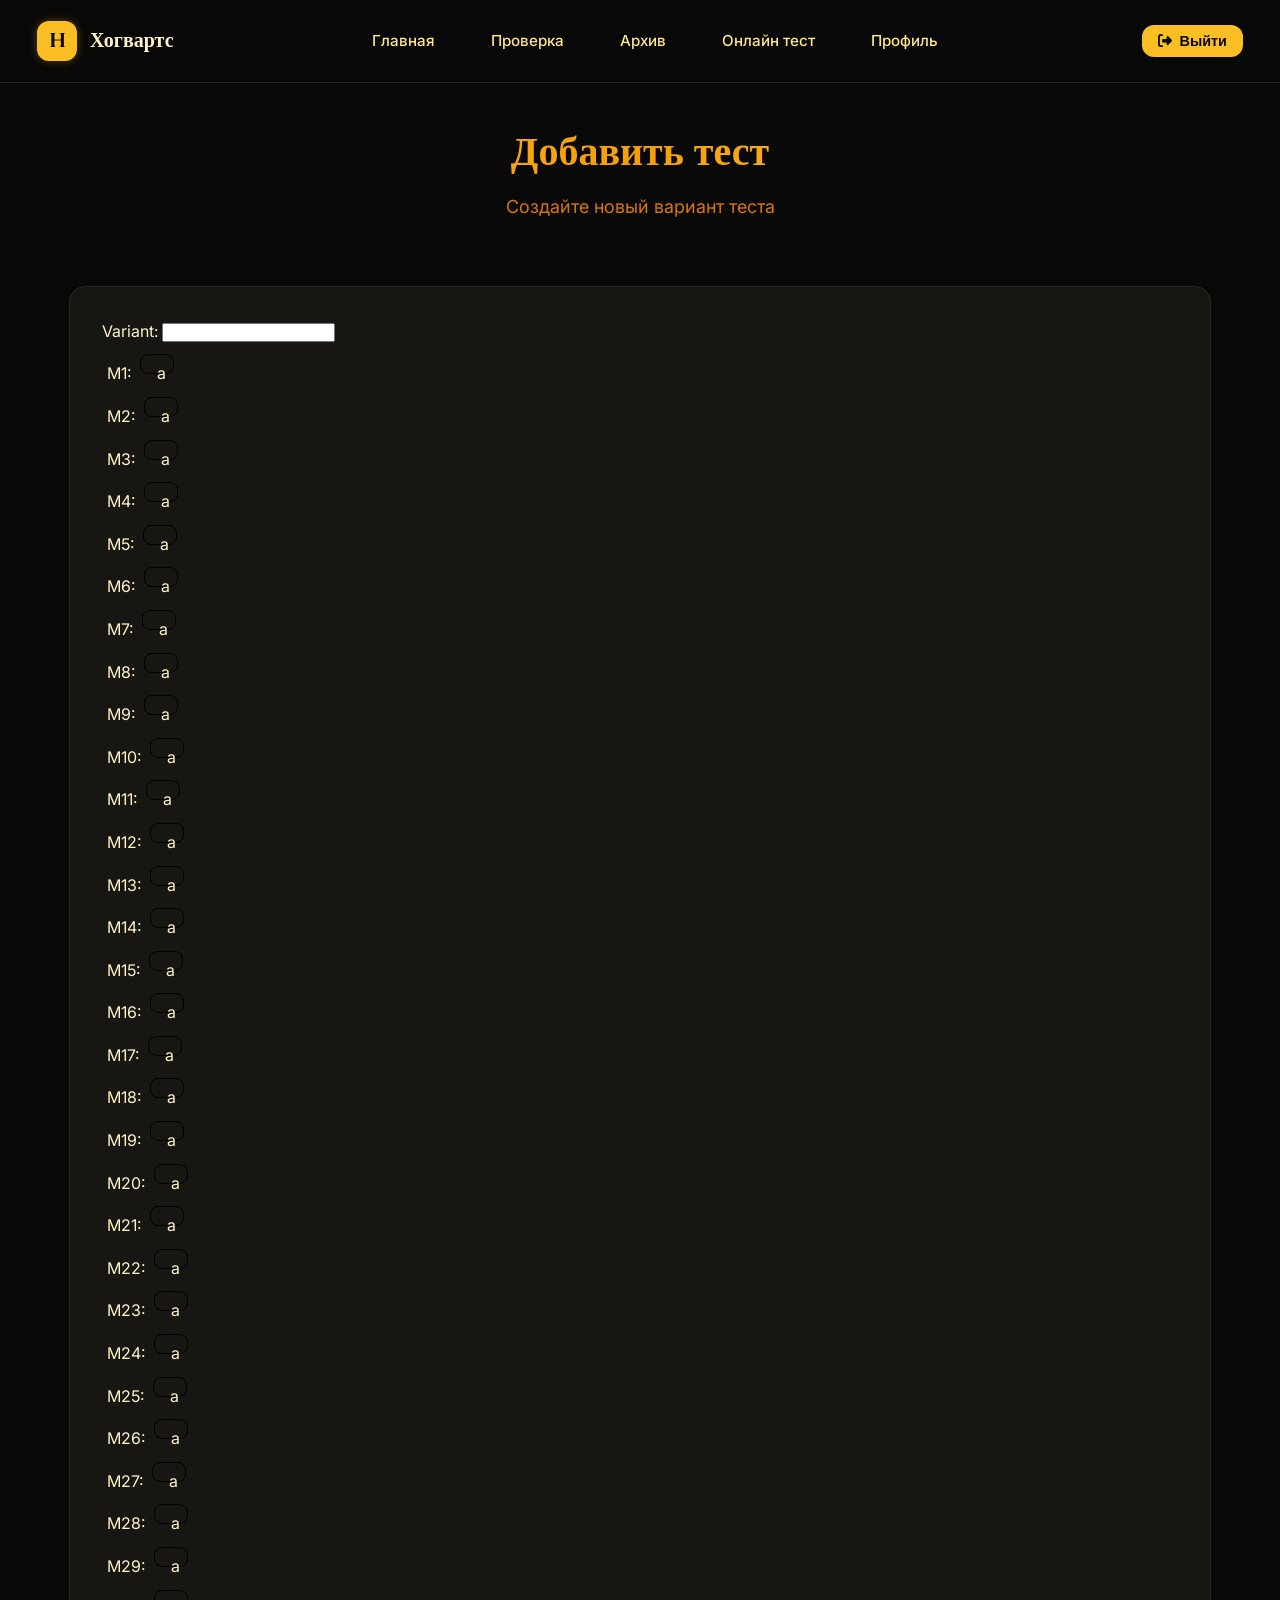
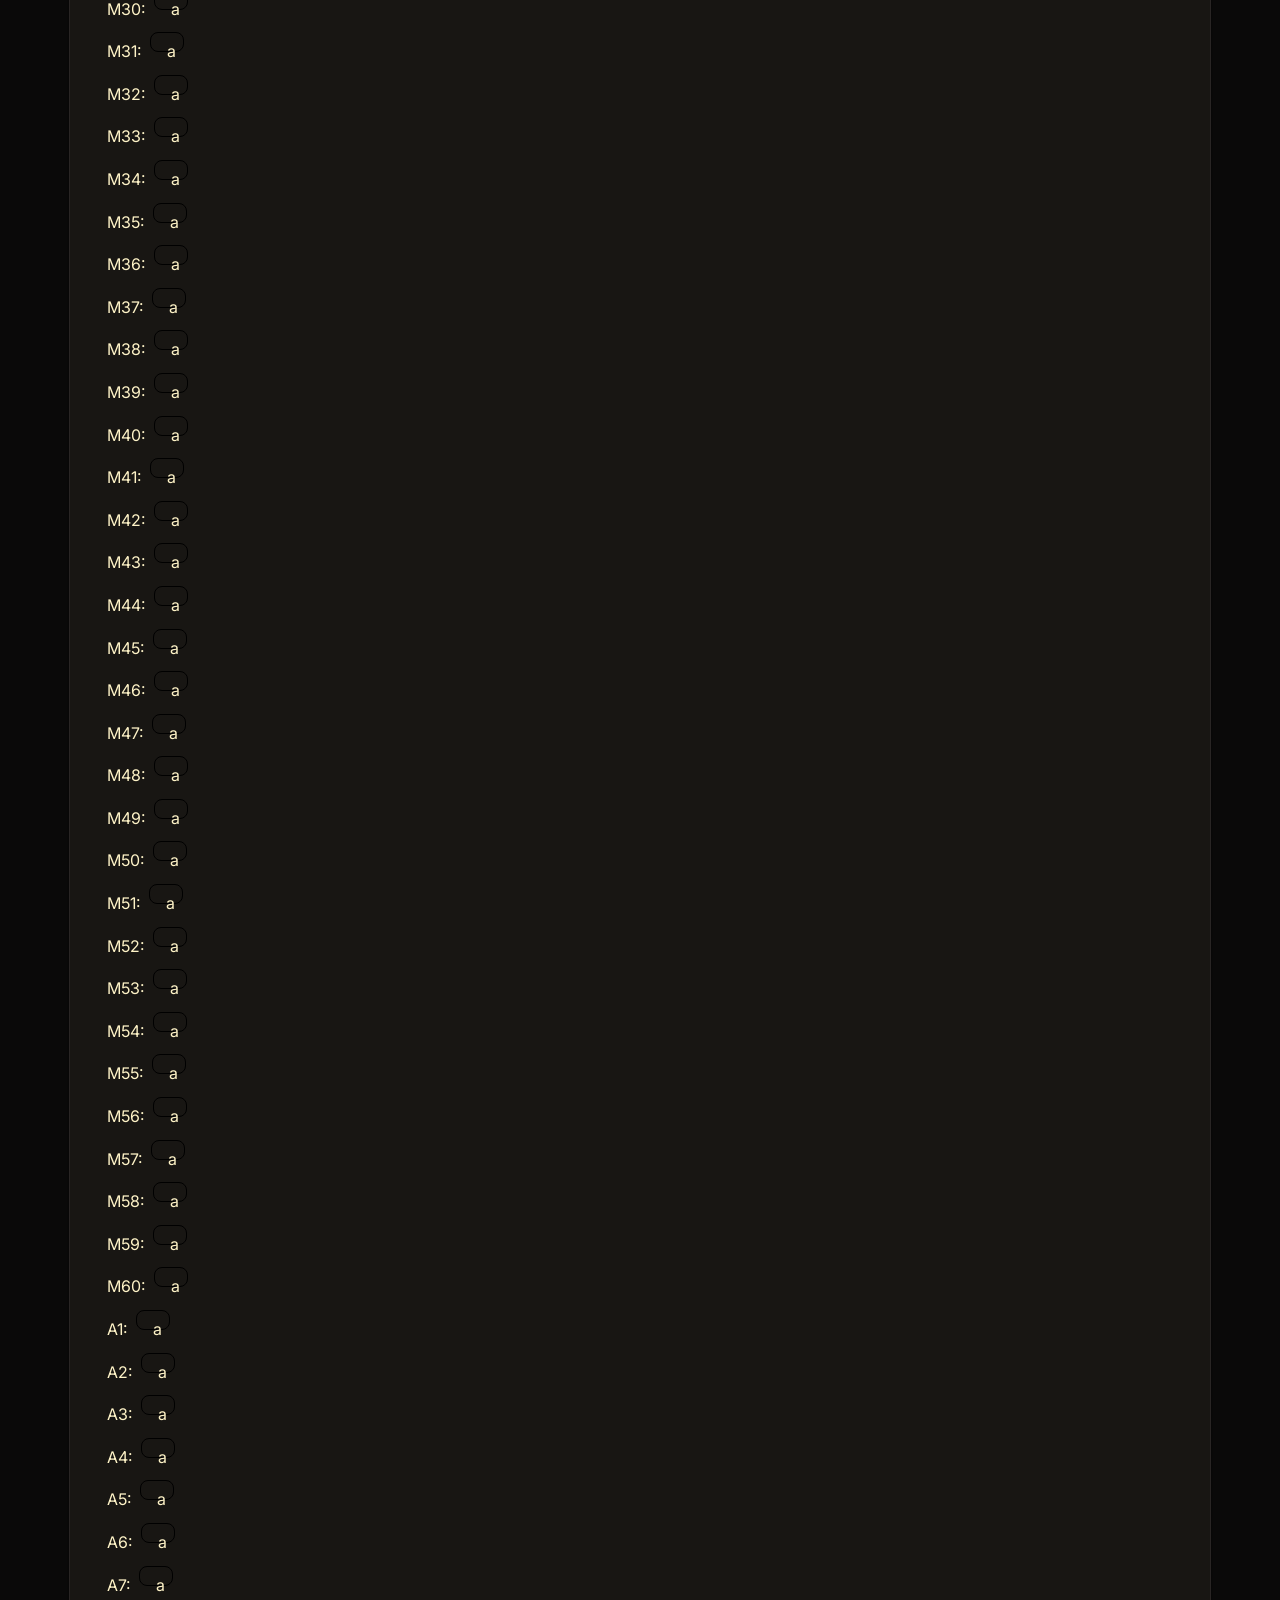
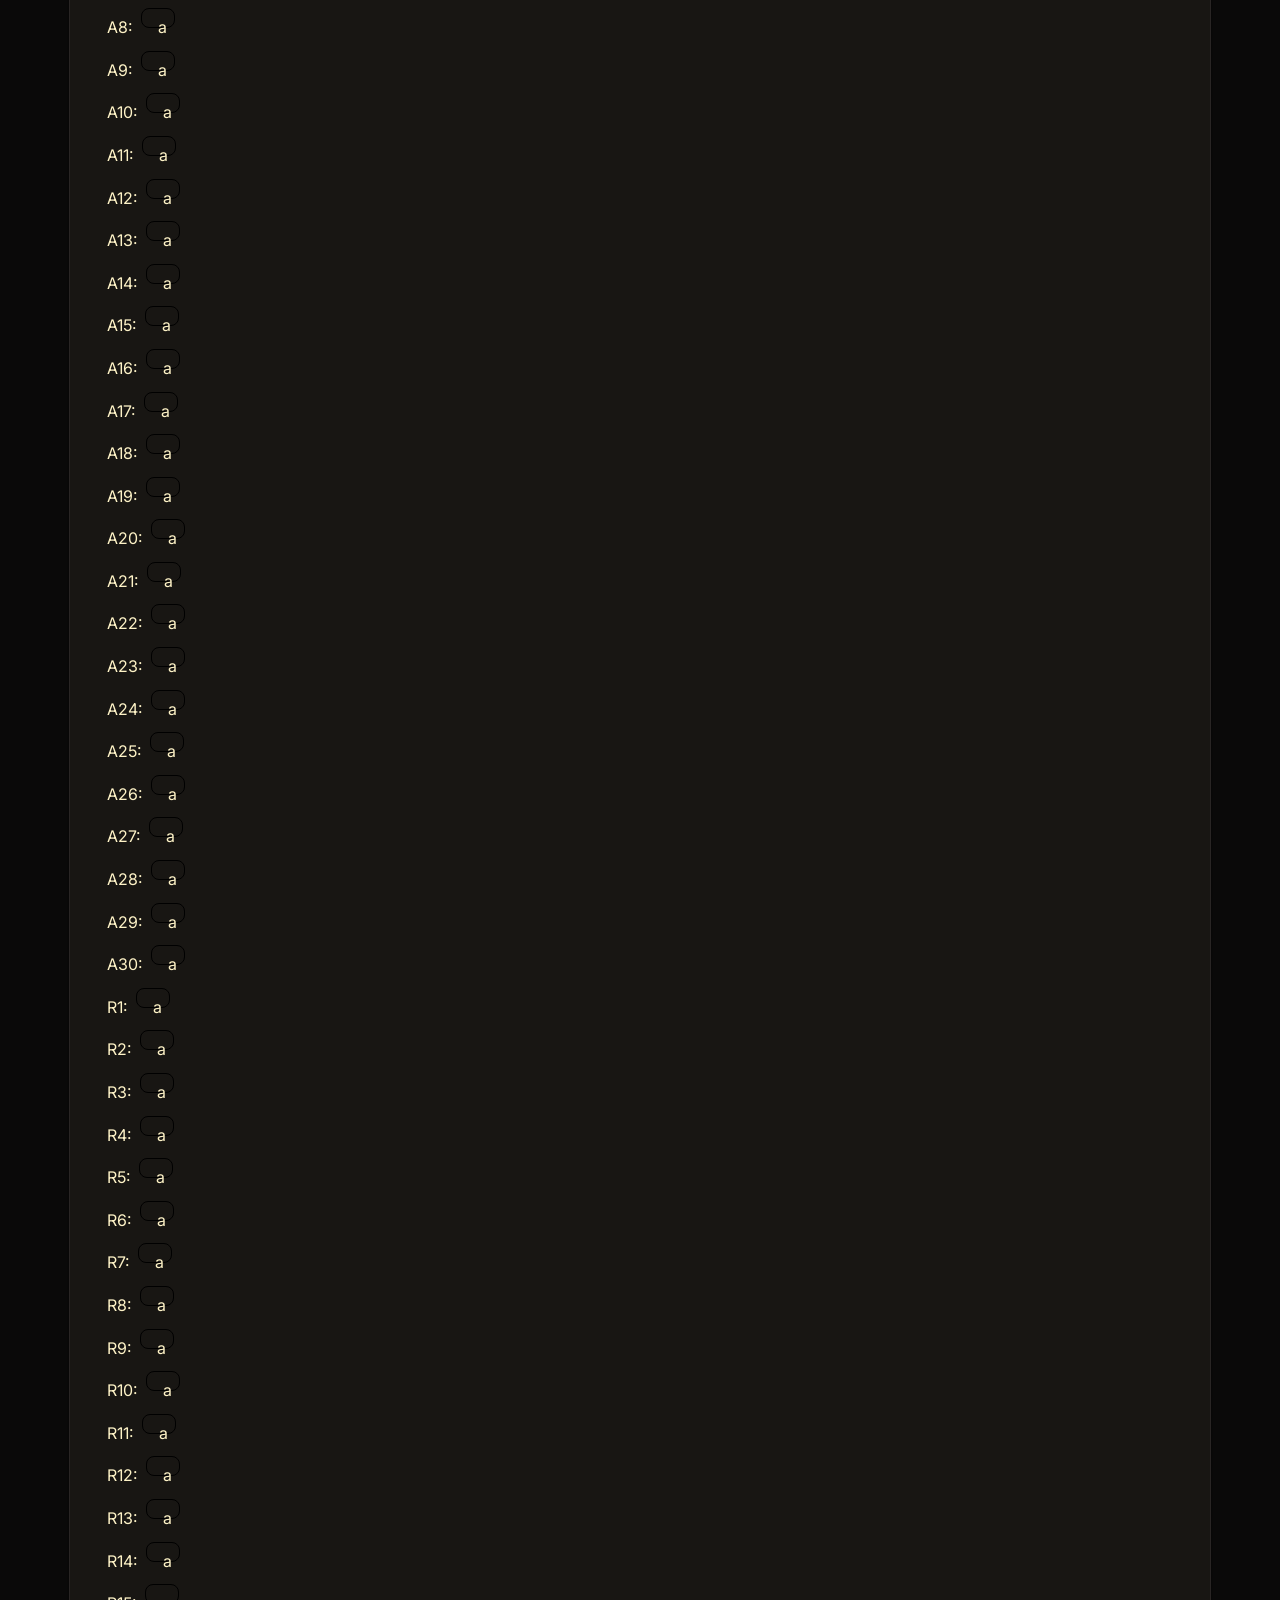
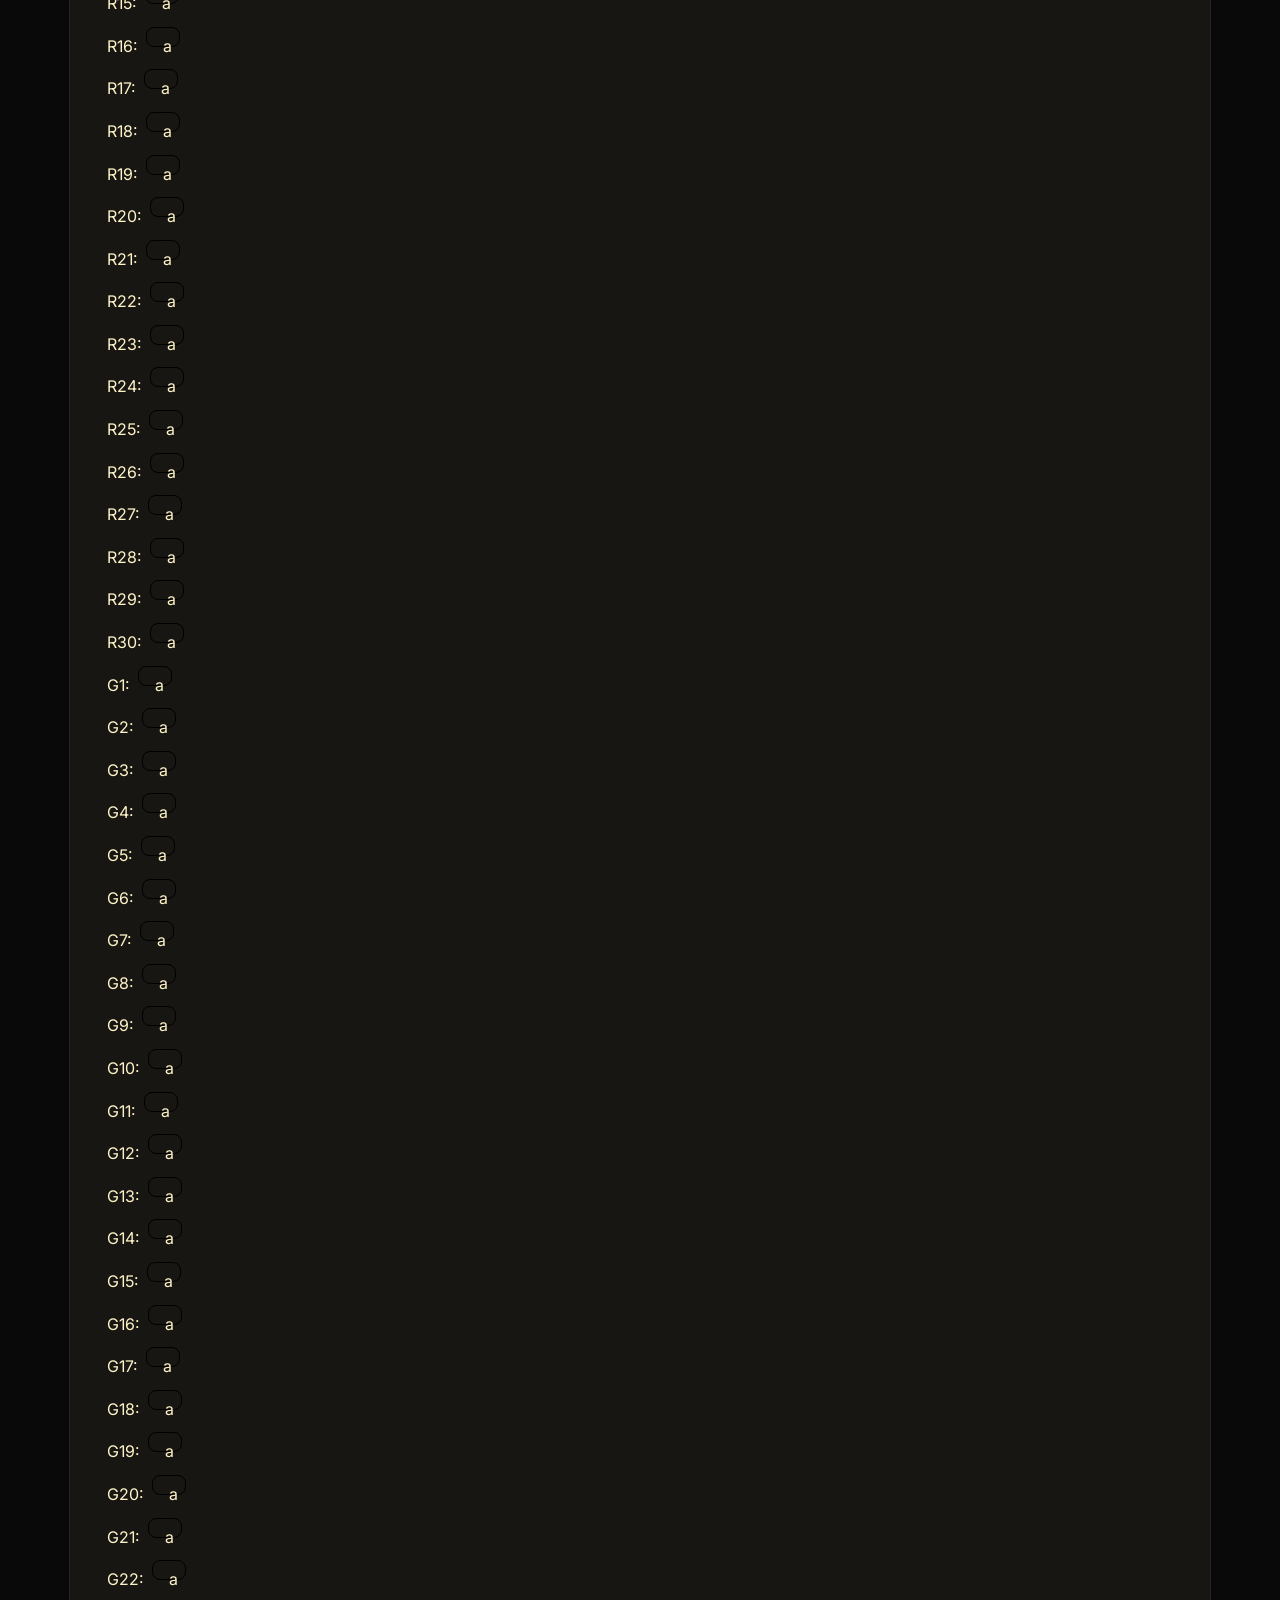
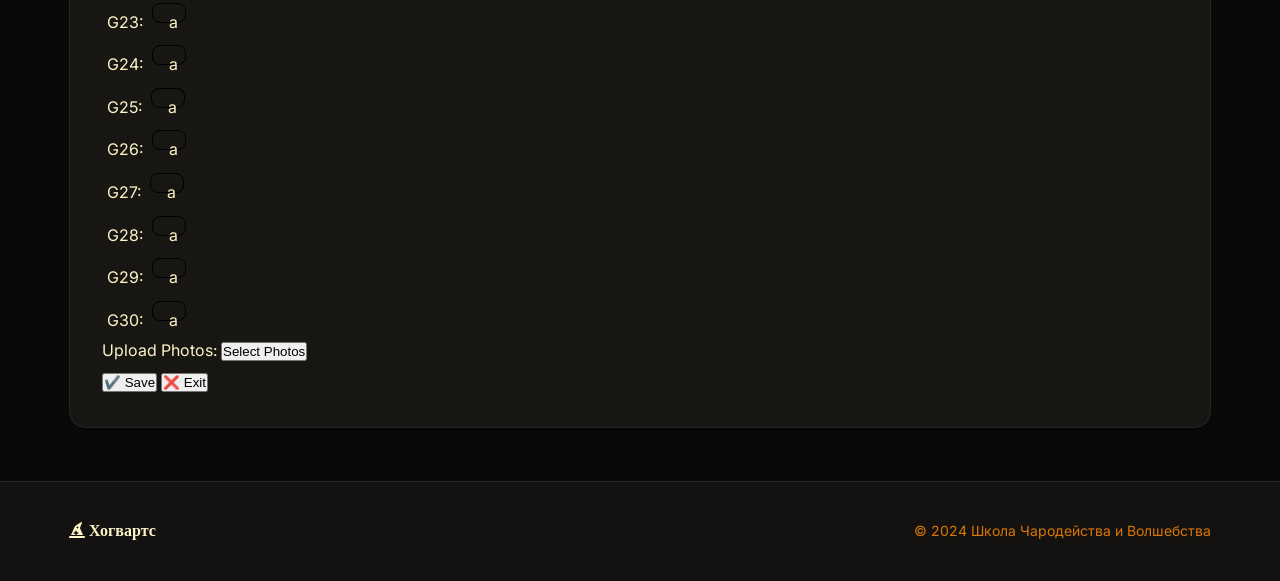
==== commit 51155000: "test" ====
--- a/add_test.html
+++ b/add_test.html
@@ -7,20 +7,6 @@
     <link rel="icon" type="image/svg+xml" href="favicon.svg">
     <link rel="stylesheet" href="styles/main.css">
     <link rel="stylesheet" href="https://cdnjs.cloudflare.com/ajax/libs/font-awesome/6.4.0/css/all.min.css">
-    <script>
-        (function() {
-          const role = localStorage.getItem('role')
-          const page = window.location.pathname.split('/').pop()
-          const allowedForStudent = ['index.html','profile.html','check.html','online_test.html']
-          if (!role) {
-            if (page !== 'login.html') location.href = 'login.html'
-            return
-          }
-          if (role === 'student' && !allowedForStudent.includes(page)) {
-            location.href = 'unauthorized.html'
-          }
-        })()
-    </script>
     <style>
         .photo-thumb {
           display: inline-block; margin: 5px; position: relative;
@@ -38,7 +24,7 @@
             transition: all var(--transition-fast);
         }
         .clickable-box:hover {
-            border-color: var(--primary-purple);
+            border-color: var(--primary-gold);
         }
     </style>
 </head>
